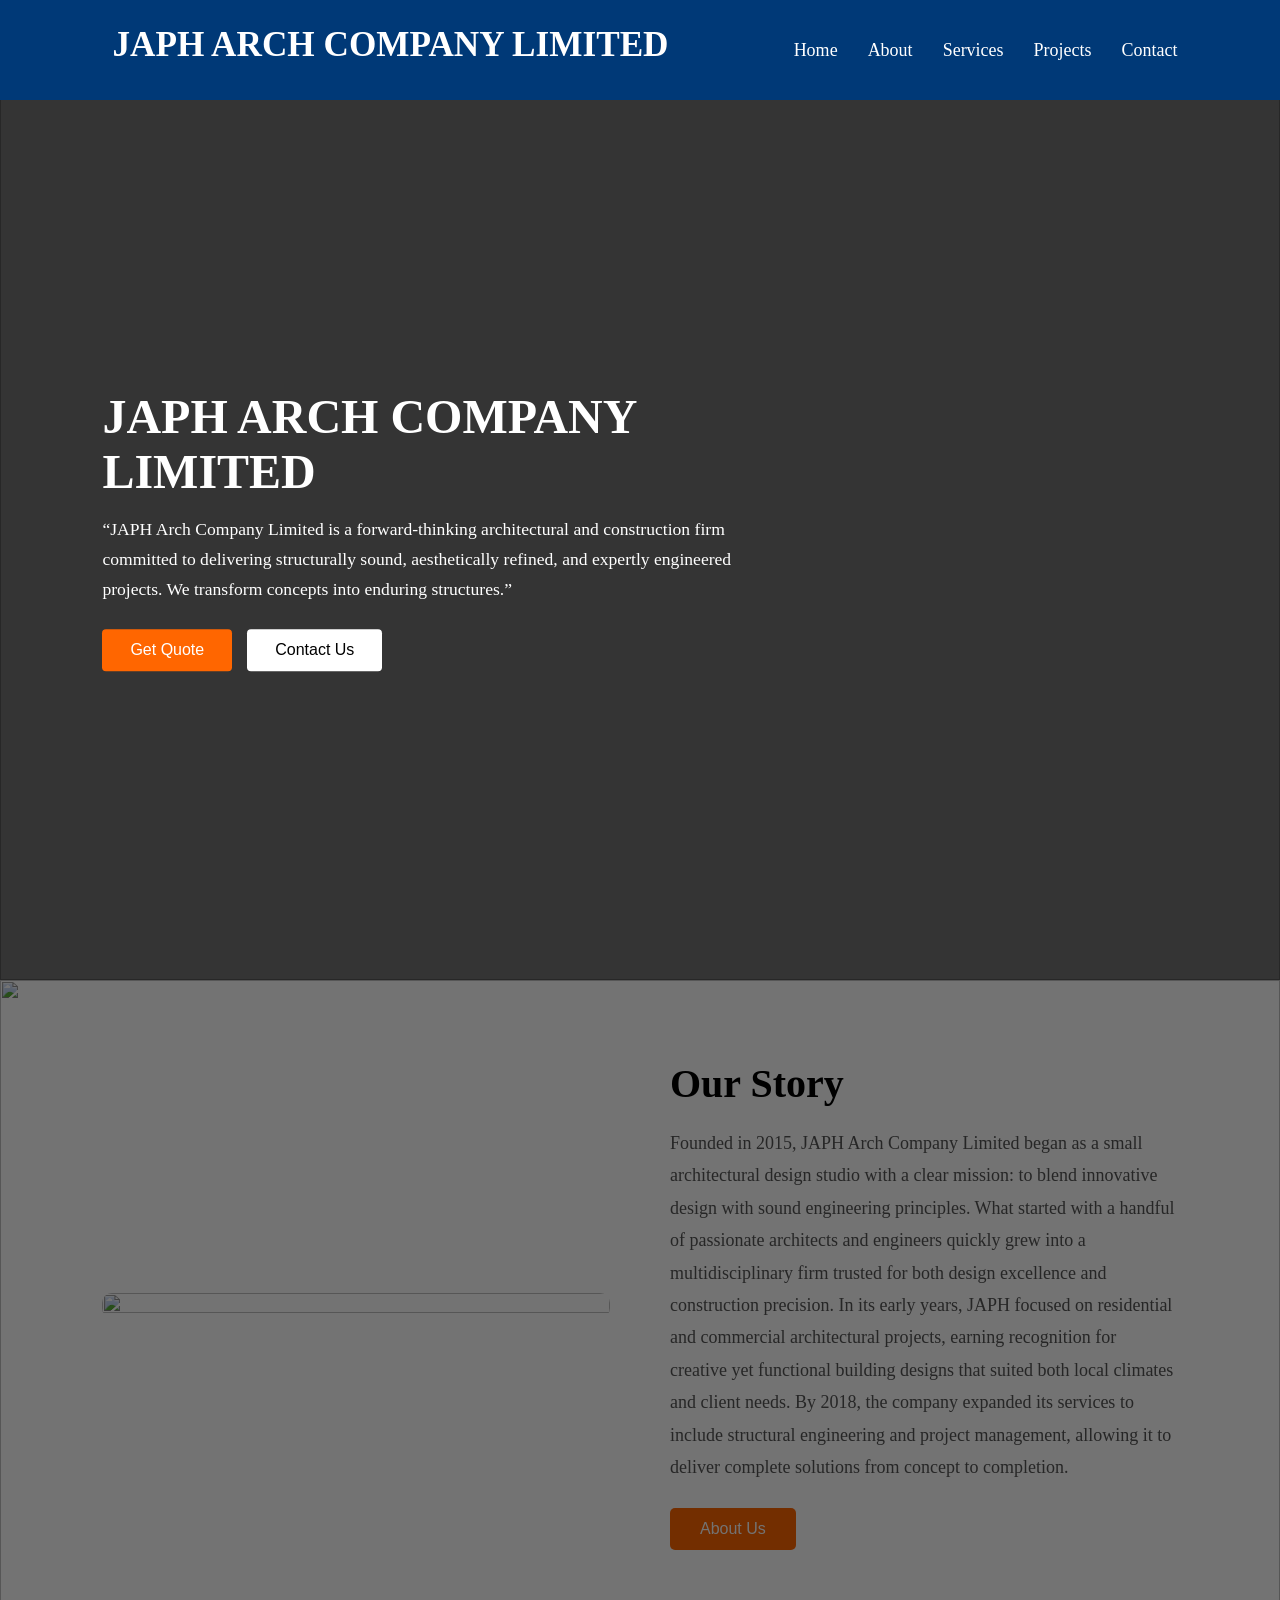
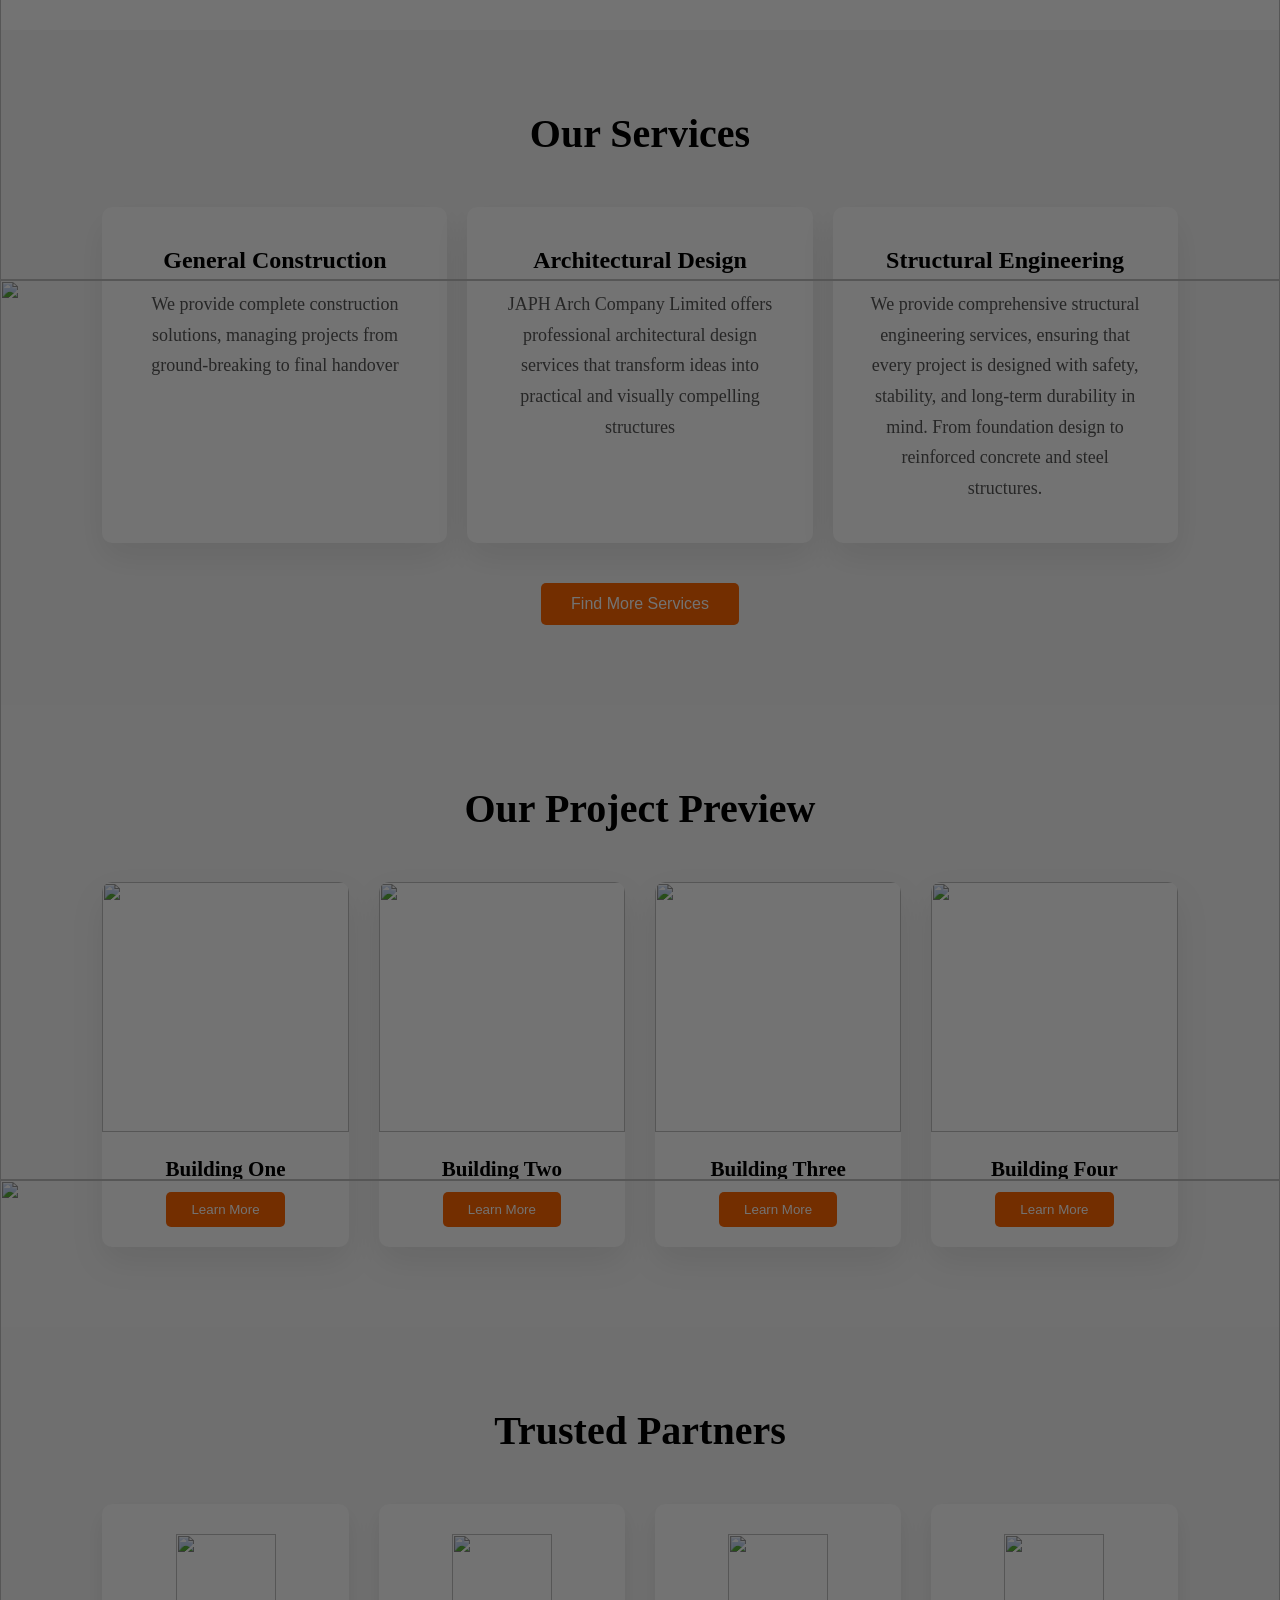
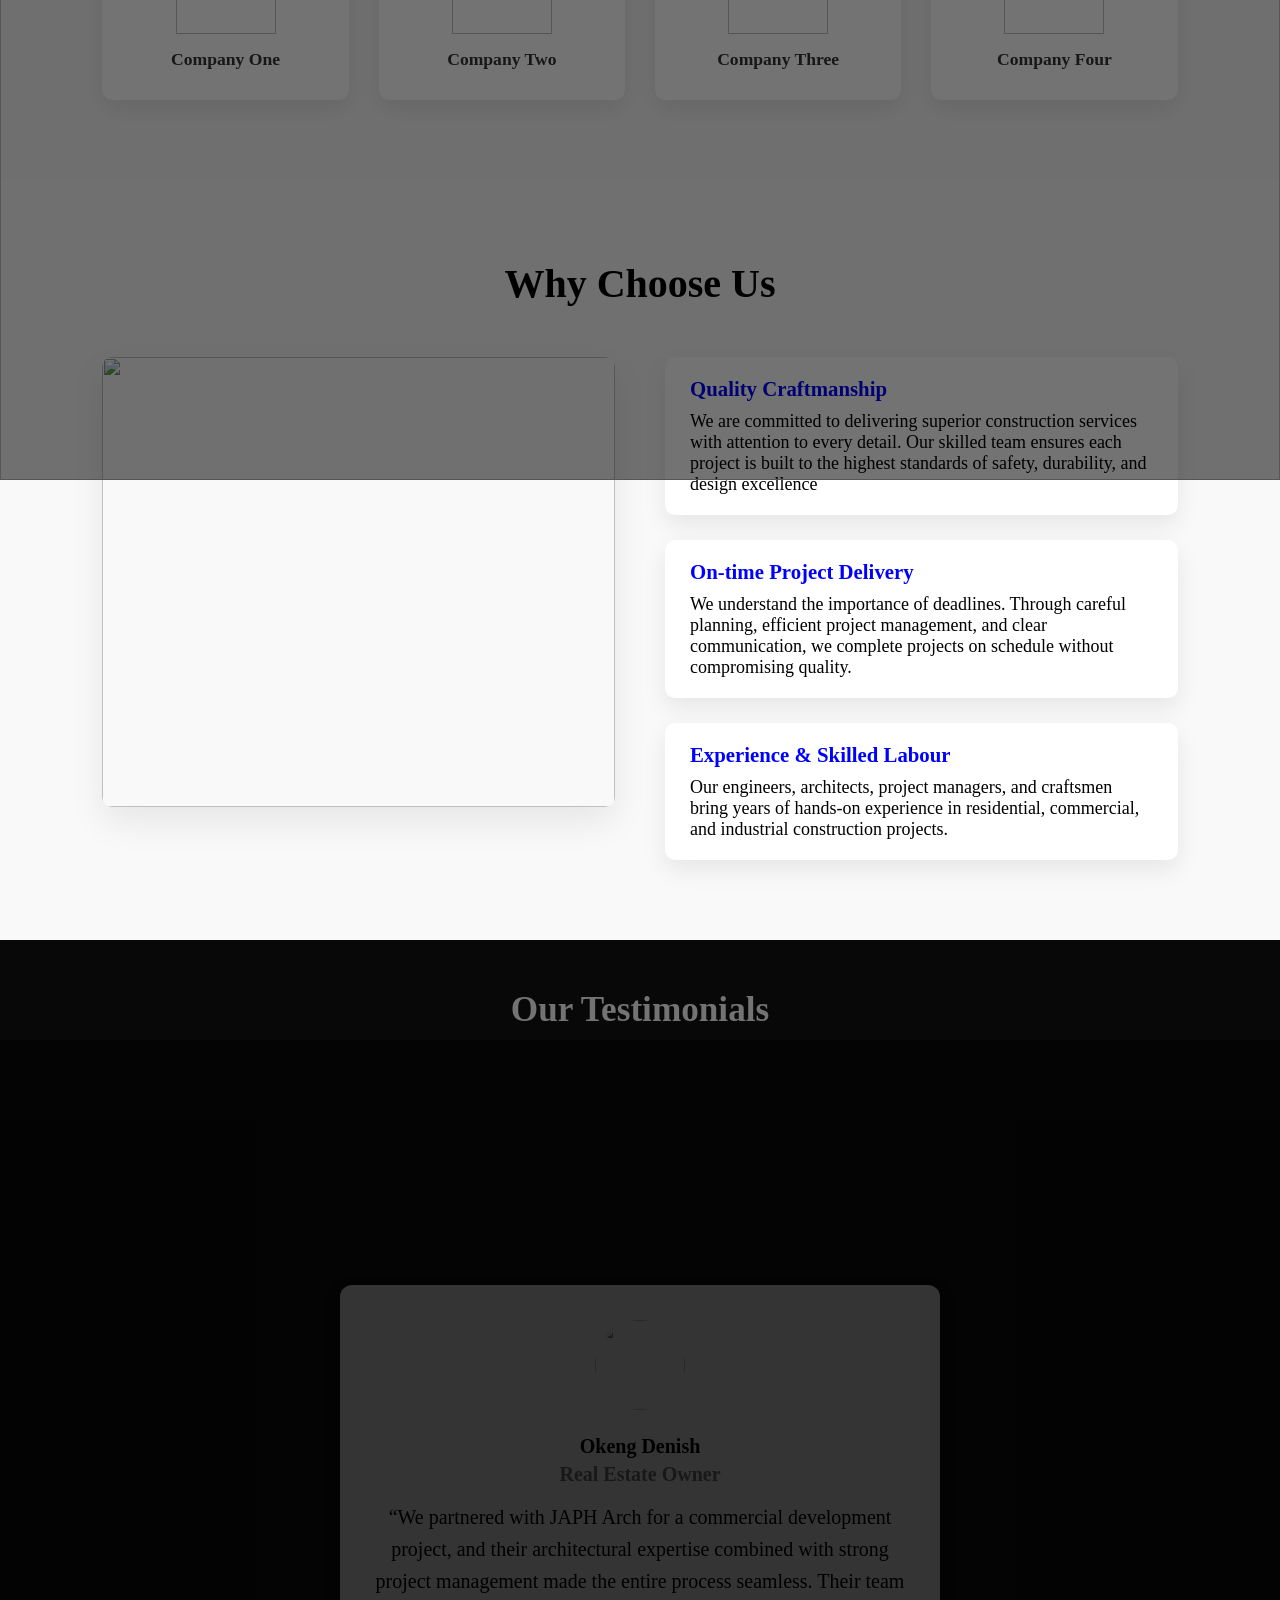
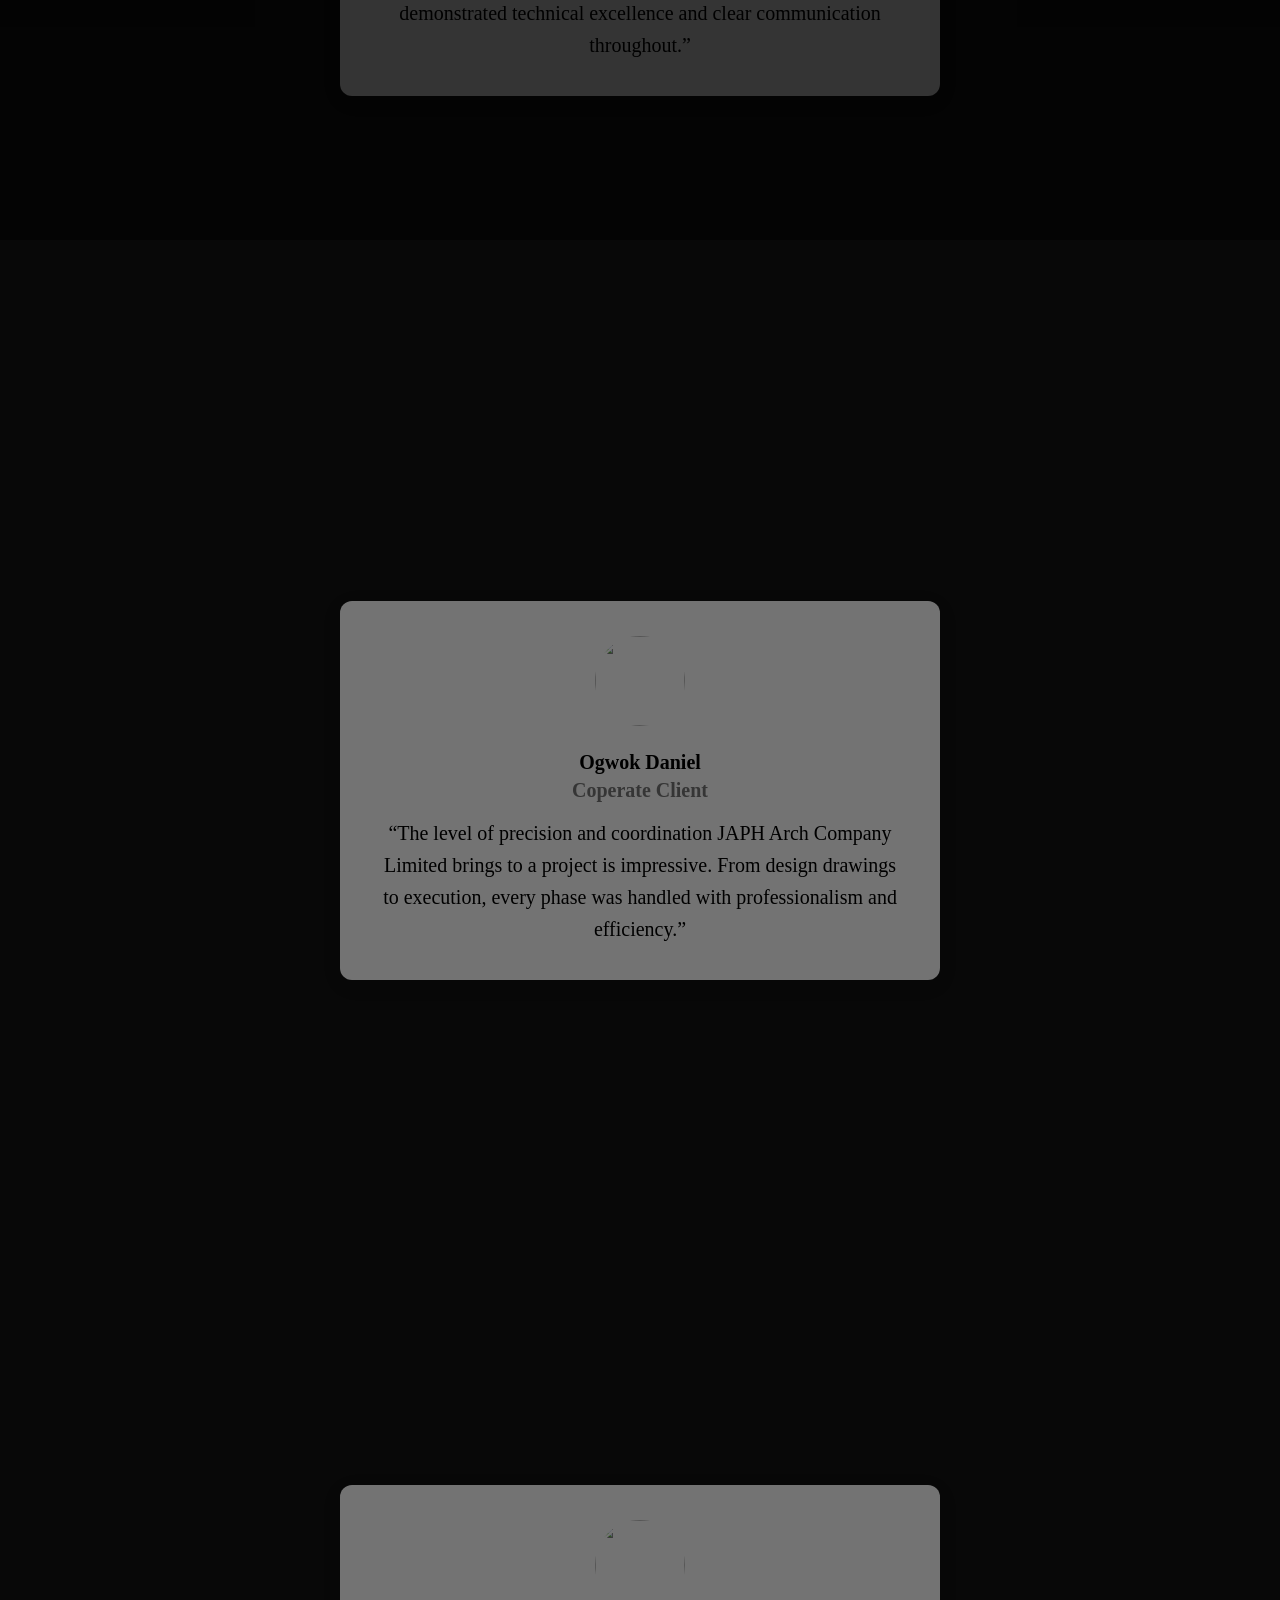
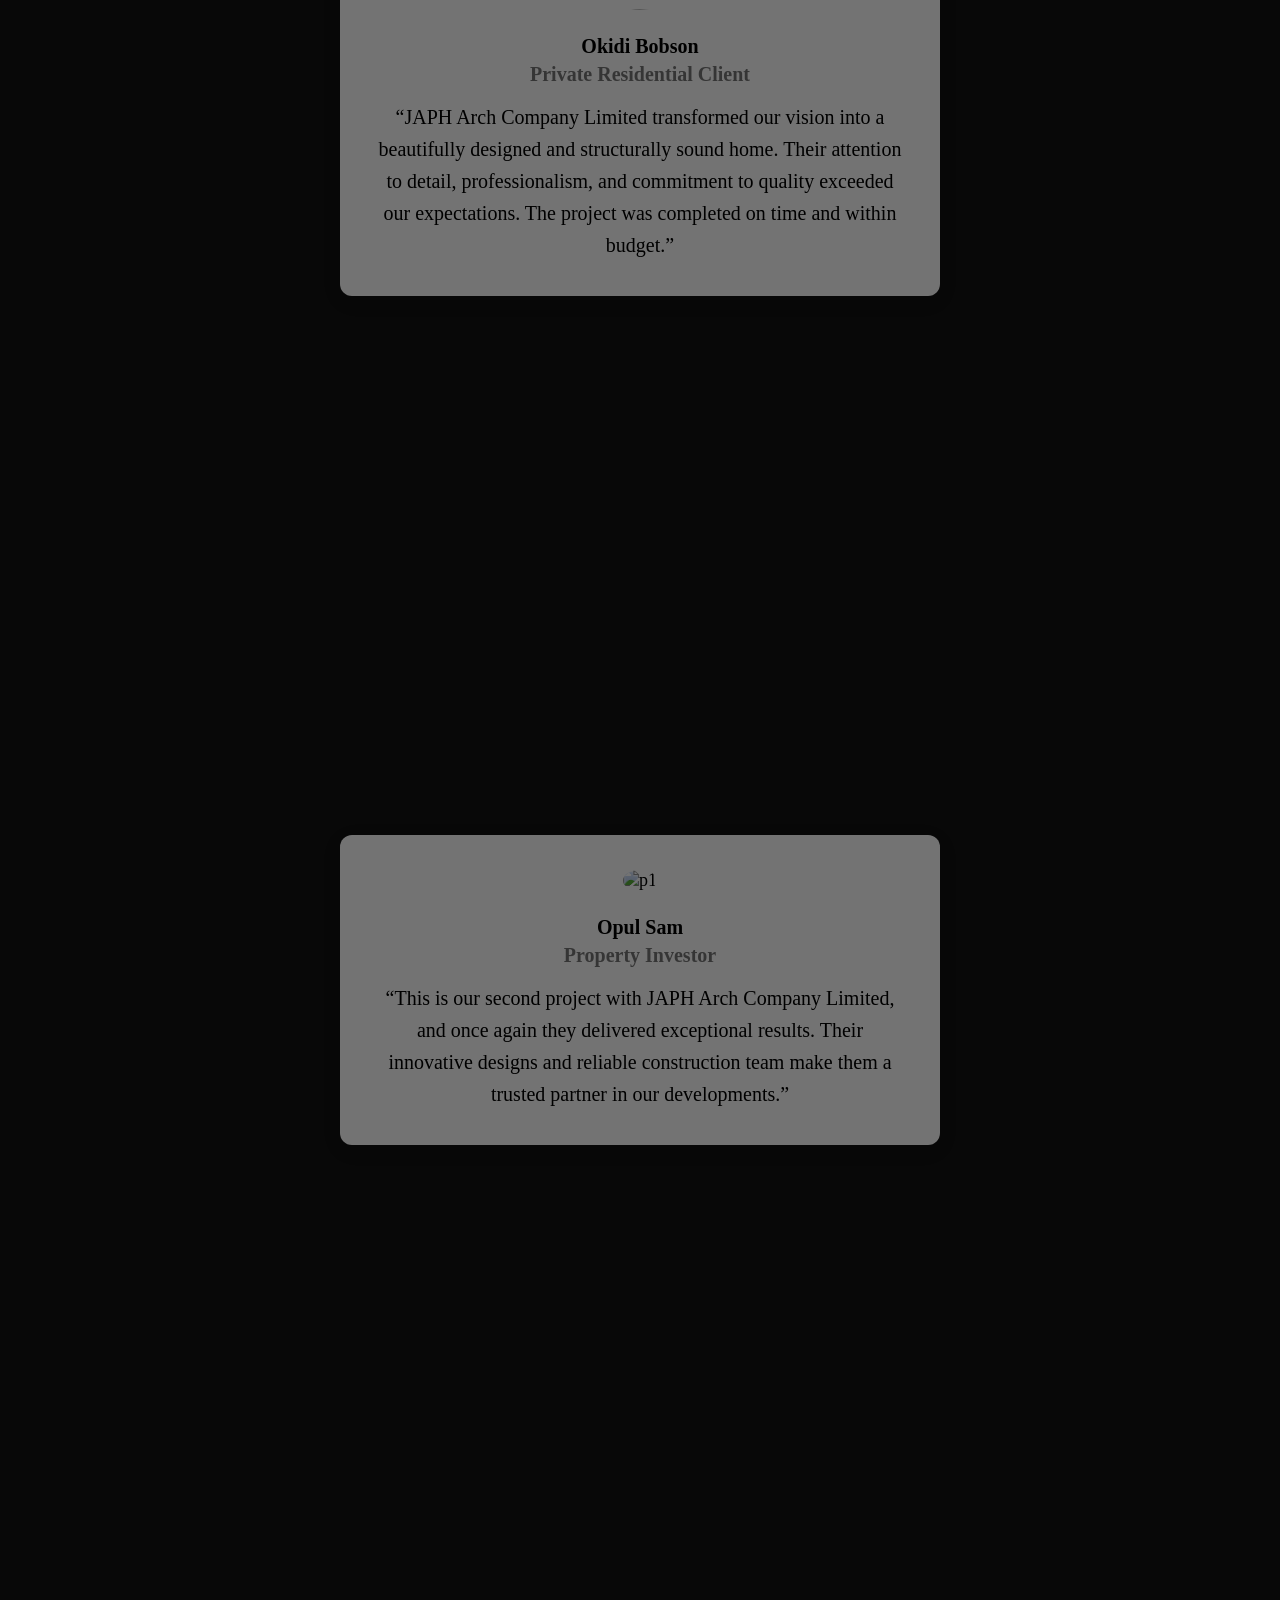
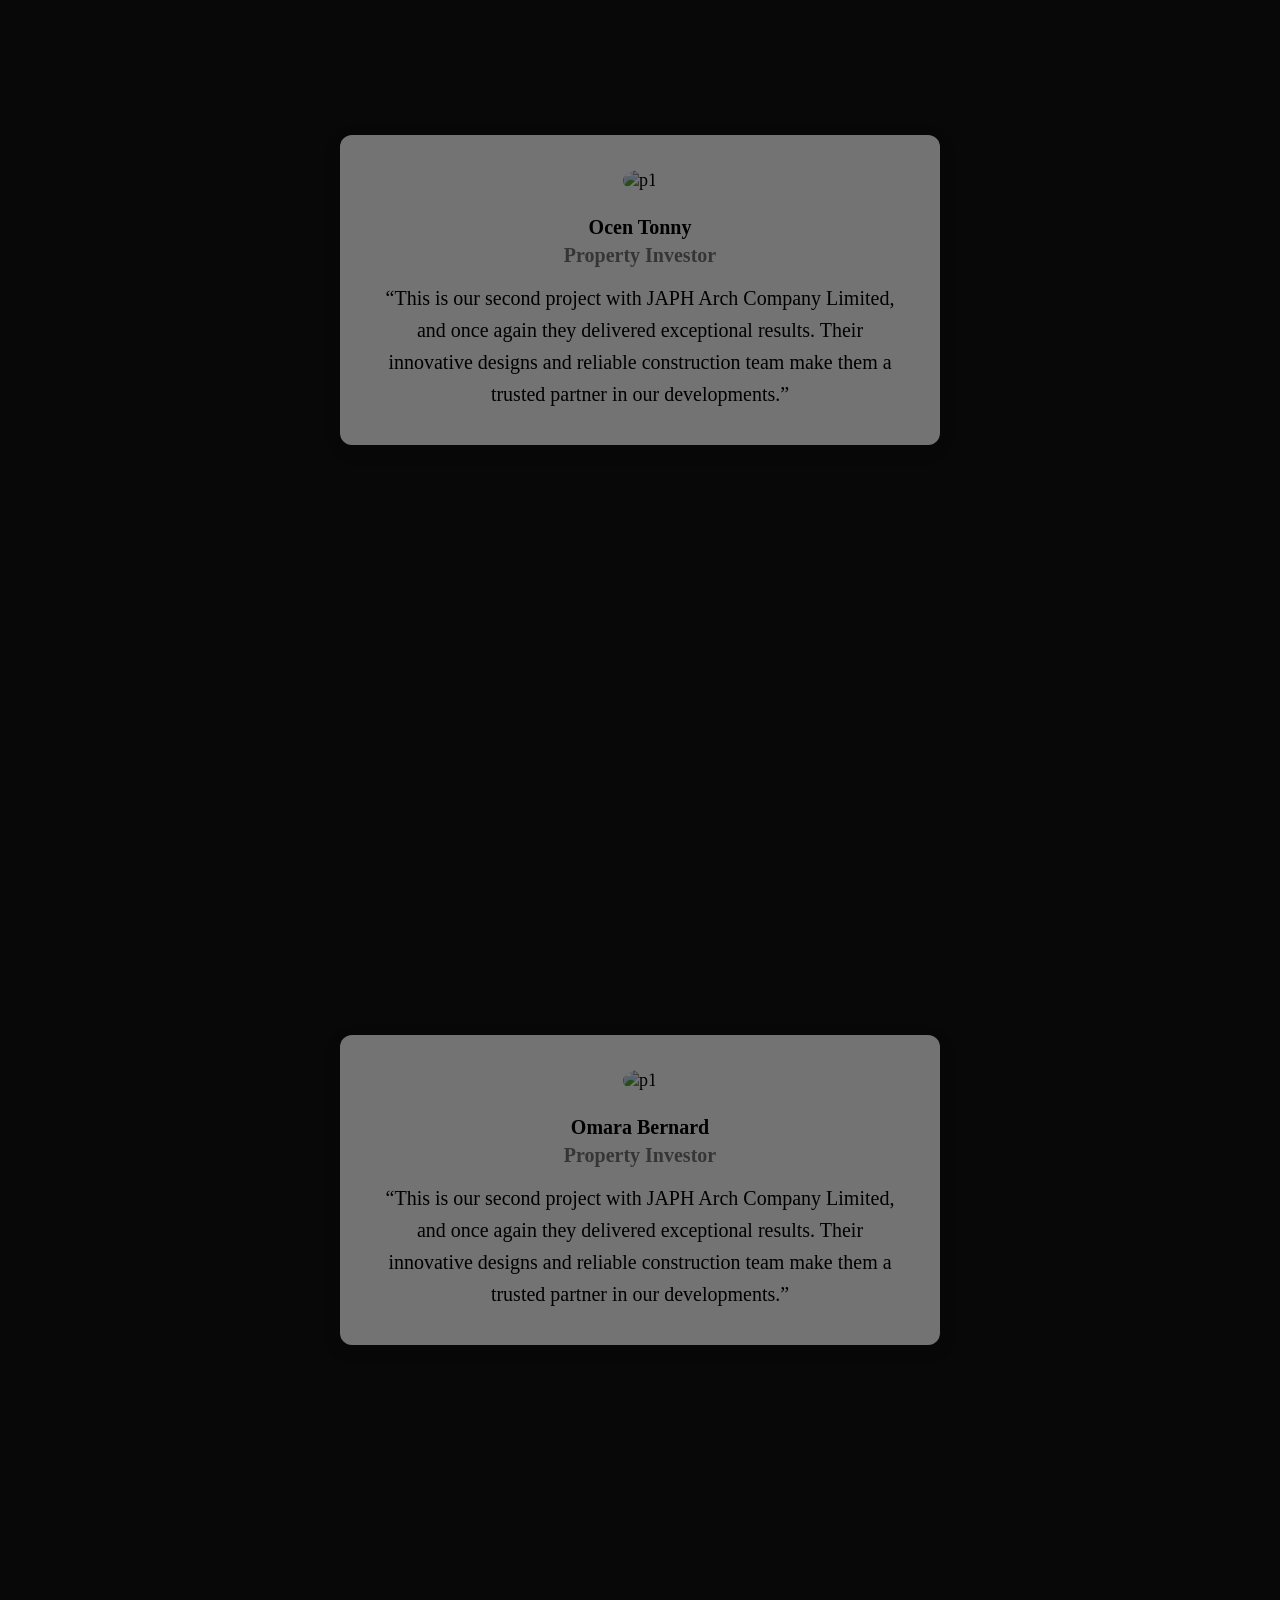
==== index.html @ 0da0dfab "Migrate home.html content to index.html" ====
<!DOCTYPE html>
<html lang="en">

<head>
    <meta charset="UTF-8">
    <meta name="viewport" content="width=device-width, initial-scale=1.0">
    <title>Japh Arch Company Limited| Architectural & Construction Services in Lira, Uganda</title>
    <meta name="description" content="Japh Arch Company Limited provides architectural design, structural engineering, 
    and construction services in Lira, Uganda. We deliver innovative and durable building solutions.">
    <link rel="stylesheet" href="path/to/font-awesome/css/font-awesome.min.css">
    <link rel="icon" type="image/png" href="IMAGE/favicon.png">
    <link rel="stylesheet" href="https://cdn.jsdelivr.net/npm/swiper@12/swiper-bundle.min.css"/>

     <script src="https://cdn.jsdelivr.net/npm/swiper@12/swiper-bundle.min.js"></script>
    <link rel="stylesheet" href="styles.css">
</head>

<body>
    <header>
        <div class="logo">
            <img src="" alt="">
            <h2>JAPH ARCH COMPANY LIMITED</h2>
        </div>
            <nav>
                <div class="icons8-menu"></div>
    <div class="menu-toggle">
       
        <img src="https://img.icons8.com/ios/50/menu--v7.png" alt="Open Menu" class="menu-icon"> 
       <img src="https://img.icons8.com/ios/50/multiply.png" alt="Close Menu" class="close-icon">
    </div>

    <ul class="nav-links">
        <li><a href="index.html">Home</a></li>
        <li><a href="about.html">About</a></li>
        <li><a href="services.html">Services</a></li>
        <li><a href="project.html">Projects</a></li>
        <li><a href="contact.html">Contact</a></li>
    </ul>
</nav>
     
    </header>
    <!-- hero section -->

    <div class="swiper">
  
  <div class="swiper-wrapper">
    
    <div class="swiper-slide">
        <img src="IMAGE/project1-front.jpg" alt="">
         
    </div>
    <div class="swiper-slide">
        <img src="IMAGE/project-1-sideway.jpg" alt="" srcset="">
    </div>
    <div class="swiper-slide">
        <img src="IMAGE/project-2-gate.jpg" alt="" srcset="">
    </div>
   <div class="swiper-slide">
        <img src="IMAGE/design-1.jpg" alt="" srcset="">
    </div>
  </div>
  
  <div class="swiper-pagination"></div>

  
  <!-- <div class="swiper-button-prev"></div>
  <div class="swiper-button-next"></div> -->

  <div class="swiper-scrollbar"></div>

  <div class="hero">
            <h2>JAPH ARCH COMPANY LIMITED</h2>
            <p>“JAPH Arch Company Limited is a forward-thinking architectural and
                construction firm committed to delivering structurally sound, aesthetically refined,
                and expertly engineered projects. We transform concepts into enduring structures.”</p>

                <div class="button">
            <button onclick="location.href='services.html'">Get Quote</button>
            <button onclick="location.href='Contact.html'">Contact Us</button>
        </div>
        </div>
</div>
   
    <!-- about us preview -->
    <div class="about-preview">
        <div class="prev-img">
            <img src="IMAGE/project1-front.jpg" alt="">
        </div>
        <div class="our-story">
            <h2>Our Story</h2>
            <p>Founded in 2015, JAPH Arch Company Limited began as a small architectural design studio
                with a clear mission: to blend innovative design with
                sound engineering principles. What started with a handful of passionate architects and
                engineers quickly grew into a multidisciplinary firm trusted for both design excellence
                and construction precision.

                In its early years, JAPH focused on residential and commercial architectural projects,
                earning
                recognition for creative yet functional building designs that suited both local climates
                and client needs. By 2018, the company expanded its services to include structural engineering
                and project management, allowing it to deliver complete solutions from concept to completion.</p>
            <button onclick="location.href='about.html'">About Us</button>
        </div>
    </div>
    <!-- our services preview -->
    <section id="service-preview">
        <h2>Our Services</h2>
        <div class="services-preview">
            <div class="construction">
                <h3>General Construction</h3>
                <p>We provide complete construction solutions, managing projects from ground-breaking
                    to final handover</p>
            </div>
            <div class="arch">
                <h3>Architectural Design</h3>
                <p>JAPH Arch Company Limited offers professional architectural design services
                    that transform ideas into practical and visually compelling structures</p>
            </div>
            <div class="structure">
                <h3>Structural Engineering</h3>
                <p>We provide comprehensive structural engineering services, ensuring that every project is
                    designed with safety, stability, and long-term durability in mind. From foundation design to 
                    reinforced concrete and steel structures.</p>
            </div>
        </div>
        <button onclick="location.href='services.html'">Find More Services</button>
    </section>

    <!-- featured projects -->
    <section id="featured-project">
        <h2>Our Project Preview</h2>
        <div class="projects-overview">
            <div class="project1">
                <img src="IMAGE/design-1.jpg" alt="">
                <h3>Building One</h3>
                <button onclick="location.href='project.html#residential'">Learn More</button>
            </div>

            <div class="project2">
                <img src="IMAGE/project-1-sideway.jpg" alt="">
                <h3>Building Two</h3>
                <button onclick="location.href='project.html#residential'">Learn More</button>
            </div>
            <div class="project3">
                <img src="IMAGE/project-2-gate.jpg" alt="">
                <h3>Building Three</h3>
                <button onclick="location.href='project.html#commercial'">Learn More</button>
            </div>
            <div class="project4">
                <img src="IMAGE/project1-front.jpg" alt="">
                <h3>Building Four</h3>
                <button onclick="location.href='project.html#commercial'">Learn More</button>
            </div>
        </div>
    </section>
    <!-- trusted partners -->
    <section id="trusted-partners">
        <h2>Trusted Partners</h2>
        <div class="trusted-partners">
            <div class="partner1">
                <img src="IMAGE/L1-removebg-preview.png" alt="">
                <h3>Company One</h3>
            </div>
            <div class="partner2">
                <img src="IMAGE/L2-removebg-preview.png" alt="">
                <h3>Company Two</h3>
            </div>

            <div class="partner3">
                <img src="IMAGE/l5-removebg-preview.png" alt="">
                <h3>Company Three</h3>
            </div>
            <div class="partner4">
                <img src="IMAGE/L4-removebg-preview.png" alt="">
                <h3>Company Four</h3>
            </div>
        </div>
    </section>
    <!-- why choose us -->
    <section id="why-choose-us">
        <h2>Why Choose Us</h2>
        <div class="why">
            <div class="pic">
                <img src="IMAGE/design-1.jpg" alt="">
            </div>

            <div class="txt">
                <div class="r1">
                    <h4>Quality Craftmanship</h4>
                    <p>We are committed to delivering superior construction services with attention to every
                        detail. Our skilled team ensures each project is built to the highest standards of safety,
                        durability, and design excellence</p>
                </div>

                <div class="r2">
                    <h4>On-time Project Delivery</h4>
                    <p>We understand the importance of deadlines. Through careful planning,
                        efficient project management, and clear communication, we complete projects
                        on schedule without compromising quality.</p>
                </div>

                <div class="r3">
                    <h4>Experience & Skilled Labour</h4>
                    <p>Our engineers, architects, project managers, and craftsmen bring years
                        of hands-on experience in residential, commercial, and industrial
                        construction projects.</p>
                </div>
            </div>
        </div>
    </section>


    <!-- testimonial card-slider-->

    <div class="swiper swipers">
        <h2>Our Testimonials</h2>
    <div class="swiper-wrapper">
   <div class="swiper-slide slider">
      <div class="person1">
        <img src="IMAGE/ceo2.jpg" alt="">
            <h3>Okeng Denish</h3>
            <h4>Real Estate Owner</h4>
            <p>“We partnered with JAPH Arch for a commercial development project, and their
                architectural expertise combined with strong project management made the entire
                process seamless. Their team demonstrated technical excellence and clear
                communication throughout.”</p>
        </div>
   </div>
     <div class="swiper-slide slider">
     <div class="person2">
        <img src="IMAGE/ceo1.jpg" alt="">
            <h3>Ogwok Daniel</h3>
            <h4>Coperate Client</h4>
            <p>“The level of precision and coordination JAPH Arch Company Limited brings
                to a project is impressive. From design drawings to execution, every phase was handled with
                professionalism and efficiency.”</p>
        </div>
     </div>
     <div class="swiper-slide slider">
      <div class="person3">
            <img src="IMAGE/ceo2.jpg" alt="">
            <h3>Okidi Bobson</h3>
            <h4>Private Residential Client</h4>
            <p>“JAPH Arch Company Limited transformed our vision into a beautifully designed
                and structurally sound home. Their attention to detail, professionalism, and
                commitment to quality exceeded our expectations. The project was completed on
                time and within budget.”</p>
        </div>
     </div>

     <div class="swiper-slide slider">
          <div class="person4">
             <img src="IMAGE/ceo1.jpg" alt="p1" srcset="">
            <h3>Opul Sam</h3>
            <h4>Property Investor</h4>
            <p>“This is our second project with JAPH Arch Company Limited, and once again they
                delivered exceptional results. Their innovative designs and reliable construction
                team make them a trusted partner in our developments.”</p>
          </div>
        </div>
        
     <div class="swiper-slide slider">
           <div class="person5">
            <img src="IMAGE/ceo1.jpg" alt="p1" srcset="">
            <h3>Ocen Tonny</h3>
            <h4>Property Investor</h4>
            <p>“This is our second project with JAPH Arch Company Limited, and once again they
                delivered exceptional results. Their innovative designs and reliable construction
                team make them a trusted partner in our developments.”</p>
           </div>
        </div>
        
     <div class="swiper-slide slider">
           <div class="person6">
            <img src="IMAGE/ceo2.jpg" alt="p1" srcset="">
            <h3>Omara Bernard</h3>
            <h4>Property Investor</h4>
            <p>“This is our second project with JAPH Arch Company Limited, and once again they
                delivered exceptional results. Their innovative designs and reliable construction
                team make them a trusted partner in our developments.”</p>
           </div>
        </div>
 
    
   </div>
    <div class="swiper-pagination"></div>
    </div>
     

    

    <!-- Get in touch -->
      <section id="get-Intouch">
        <h2>Get In Touch</h2>
        <h3>Ready To Start Your Project</h3>

        <div class="touch">
            <div class="comm">
                 <img width="50" height="50" src="https://img.icons8.com/ios/50/phone-disconnected.png"
                 alt="phone-disconnected"/>
                <!-- <i class="fa fa-phone" aria-hidden="true"></i> -->
                <h4>Call</h4>
                  <h5><a href="">0772163228</a></h5>
                <p>Available Monday-Friday</p>
            </div>
            <div class="comm">
                <img width="94" height="94" src="https://img.icons8.com/3d-fluency/94/whatsapp-logo.png" 
                alt="whatsapp-logo"/>
                <!-- <i class="fa fa-whatsapp" aria-hidden="true"></i> -->
                <h4>Whatsaap</h4>
                <h5><a href="">0772163228</a></h5>
                <p>Fast responses for project inquiries</p>
            </div>
            <div class="comm">
               <img width="50" height="50" src="https://img.icons8.com/ios-filled/50/new-post.png" 
               alt="new-post"/>
                <!-- <i class="fa fa-envelope" aria-hidden="true"></i> -->
                <h4>Email</h4>
                <h5><a href="">japharchcompany@gmail.com</a></h5>
                <p>We will respond within 24 hours</p>
            </div>
        </div>
    <button class="contact-btn" onclick="location.href='contact.html'">Contact now</button>
    </section>
    <!-- footer -->
   
    <footer>


  <div class="all-links">

        <div class="about-com">
            <img src="" alt="logo">
            <h2>JAPH ARCH COMPANY LIMITED</h2>
            <p>APH Arch Company Limited provides expert architectural design, structural
                engineering, and construction services, delivering innovative and durable building
                solutions from concept to completion.</p>
        </div>
        <div class="useful-links">
            <a href="index.html">Home</a>
            <a href="about.html">About</a>
            <a href="services.html">Services</a>
            <a href="project.html">Projects</a>
            <a href="contact.html">Contact</a>
        </div>

        <div class="contacts">
            <p>0772163228 (office)</p>
            <p>For Technical inquiries</p>
            <p>0772163228 Mobile/WhatsApp</p>
            <p><i class="fa fa-envelope" aria-hidden="true"></i> japharchcompany@gmail.com</p>
            <p>Location: Kichope, Odokomit, Ojwina,Lira, Uganda</p>

        </div>
        </div>
        <div class="right">
        <p>&copy;Copyright 2026 Japh Arch Company Limited
            All rights reserved.Managed by Daniels Technologies Company Limited</p>
            </div>
    </footer>

    <script src="javascript.js"></script>
    <script src="https://cdn.jsdelivr.net/npm/swiper@11/swiper-bundle.min.js"></script>
</body>


</html>
---- styles.css ----
*{
    padding: 0px;
    margin: 0px;
    text-decoration: none;
    list-style: none;
    box-sizing: border-box;
     

}
h2 {
    font-size: 2.2rem;
    margin-bottom: 10px;
    /* color: #111; */
}

h3 {
    margin-bottom: 10px;
}


html{
    scroll-behavior: smooth;
  
}
body{
 font-family: Roboto;
    margin: 0;
    padding-top: 80px;
    overflow-x: hidden;
    font-size: 18px;
     scroll-behavior: smooth;
}

/*  */
header{
    display: flex;
    justify-content: space-between;
    align-items: center;
    text-align: center;
     background-color: #003977;
    color: white;
    position: fixed;
    top: 0px;
    height: 80px;
    padding: 50px 8%;
    width: 100%;
    z-index: 1000;
}
header .logo{
    display: flex;
    align-items: center;
    gap: 10px;
}
header .logo h2{
    text-align: center;
}

/*  NAVIGATION STYLING */

nav {
    display: flex;
    justify-content: space-between;
    align-items: center;
}

/* Hide close icon initially */

.close-icon {
    display: none;
    cursor: pointer;
   fill: white;
}

.menu-icon {
    cursor: pointer;
  fill: white;
    display: none;
}

/* Navigation links */
.nav-links {
    list-style: none;
    display: flex;
    gap: 30px;
}

.nav-links li a {
    text-decoration: none;
    color: white;
    font-weight: 500;
}

/* MOBILE STYLES */

@media (max-width: 768px) {

    .nav-links {
        position: fixed;
        top: 0;
        right: -100%;
        height: 100vh;
        width: 250px;
        background: #111;
        flex-direction: column;
        padding-top: 80px;
        transition: 0.4s ease;
    }

    .nav-links li {
        margin: 20px 0;
        text-align: center;
    }

    .nav-links li a {
        color: white;
        font-size: 18px;
    }

    /* When active */
    .nav-active {
        right: 0;
    }

    .menu-toggle {
        z-index: 1001;
    }
    .menu-icon {
    cursor: pointer;
    color: white;
   display: block;
}
.close-icon{
    color: white;
}

}

@media(max-width:448){
  header.logo h2{
  font-size: 20px;
}
}


/* Swiper container */
.swiper {
  width: 100%;
  height: 100vh;
  position: relative;
  
}
.swiper::before {
  content: "";
  position: absolute;
  width: 100%;
  height: 100%;
  background: rgba(0,0,0,0.55);
  top: 0;
  left: 0;
  z-index: 1;
}
/* Slide setup */
.swiper-slide {
  position: relative;
  display: flex;
  align-items: center;
}

.swiper-slide img {
  width: 100%;
  height: 100vh;
  object-fit: cover;
}

/* Dark overlay for readability */
.swiper-slide::before {
  content: "";
  position: absolute;
  width: 100%;
  height: 100%;
  background: rgba(0, 0, 0, 0.55);
  top: 0;
  left: 0;
  z-index: 1;
}

/* Hero content */
.hero {
  position: absolute;
  top: 50%;
  left: 8%;
  transform: translateY(-50%);
  color: white;
  max-width: 650px;
  z-index: 2;
}
/* Desktop */
.hero h2 {
  font-size: 3rem;
  margin-bottom: 1rem;
}

.hero p {
  font-size: 1.1rem;
  line-height: 1.7;
  margin-bottom: 1.5rem;
}

/* Buttons */
.button {
  display: flex;
  gap: 15px;
  flex-wrap: wrap;
}

.button button {
  padding: 12px 28px;
  border: none;
  cursor: pointer;
  font-size: 1rem;
  border-radius: 4px;
  transition: 0.3s ease;
}

.button button:first-child {
  background: #ff6600;
  color: white;
}

.button button:last-child {
  background: white;
  color: black;
}

.button button:hover {
  transform: translateY(-3px);
  opacity: 0.9;
}


/* 📱 Tablet Responsive */

@media (max-width: 992px) {
  .hero {
    left: 5%;
    max-width: 90%;
  }

  .hero h2 {
    font-size: 2.2rem;
  }

  .hero p {
    font-size: 1rem;
  }
}


/*  Mobile Responsive */

@media (max-width: 600px) {
  .swiper {
    height: 85vh;
  }

  .swiper-slide img {
    height: 85vh;
  }

  .hero {
    top: 50%;
    left: 50%;
    transform: translate(-50%, -50%);
    text-align: center;
    max-width: 95%;
  }

  .hero h2 {
    font-size: 1.6rem;
  }

  .hero p {
    font-size: 0.95rem;
  }

  .button {
    justify-content: center;
  }

  .button button {
    width: 100%;
    padding: 12px;
  }
}

/*  ABOUT PREVIEW SECTION */

.about-preview {
  display: flex;
  align-items: center;
  justify-content: center;
  gap: 60px;
  padding: 80px 8%;
  flex-wrap: wrap;
  

}

/* Image side */
.prev-img {
  flex: 1 1 500px;
}

.prev-img img {
  width: 100%;
  height: 100%;
  max-height: 500px;
  object-fit: cover;
  border-radius: 10px;
}

/* Text side */
.our-story {
  flex: 1 1 500px;
}

.our-story h2 {
  font-size: 2.5rem;
  margin-bottom: 20px;
}

.our-story p {
  line-height: 1.8;
  margin-bottom: 25px;
  color: #555;
}

/* Button */
.our-story button {
  padding: 12px 30px;
  border: none;
  background: #ff6600;
  color: white;
  font-size: 1rem;
  border-radius: 5px;
  cursor: pointer;
  transition: 0.3s ease;
}

.our-story button:hover {
  transform: translateY(-3px);
  opacity: 0.9;
}


/*  Tablet */

@media (max-width: 992px) {
  .about-preview {
    gap: 40px;
  }

  .our-story h2 {
    font-size: 2rem;
  }
}


/*  Mobile */

@media (max-width: 768px) {
  .about-preview {
    flex-direction: column;
    text-align: center;
    padding: 60px 5%;
  }

  .prev-img img {
    max-height: 350px;
  }

  .our-story h2 {
    font-size: 1.8rem;
  }
}

/* SERVICES SECTION  */

#service-preview {
  padding: 80px 8%;
  text-align: center;
  background: #f8f8f8;
}

#service-preview h2 {
  font-size: 2.5rem;
  margin-bottom: 50px;
}

/* Services container */
.services-preview {
  display: flex;
  justify-content: center;
  gap: 20px;
  flex-wrap: wrap;
  margin-bottom: 40px;
}

/* Individual cards */
.services-preview > div {
  background: white;
  padding: 40px 30px;
  flex: 1 1 300px;
  max-width: 400px;
  border-radius: 10px;
  box-shadow: 0 15px 35px rgba(0, 0, 0, 0.08);
  transition: 0.3s ease;
}

/* Hover effect */
.services-preview > div:hover {
  transform: translateY(-10px);
  box-shadow: 0 20px 45px rgba(0, 0, 0, 0.15);
}

.services-preview h3 {
  font-size: 1.5rem;
  margin-bottom: 15px;
}

.services-preview p {
  line-height: 1.7;
  color: #555;
}

/* Button */
#service-preview button {
  padding: 12px 30px;
  border: none;
  background: #ff6600;
  color: white;
  font-size: 1rem;
  border-radius: 5px;
  cursor: pointer;
  transition: 0.3s ease;
}

#service-preview button:hover {
  transform: translateY(-3px);
  opacity: 0.9;
}


/*📱 Tablet */

@media (max-width: 992px) {
  #service-preview h2 {
    font-size: 2rem;
  }
}


/* Mobile */

@media (max-width: 768px) {
  #service-preview {
    padding: 60px 5%;
  }

  #service-preview h2 {
    font-size: 1.8rem;
  }

  .services-preview {
    gap: 25px;
  }
}

/* FEATURED PROJECTS */

#featured-project {
  padding: 80px 8%;
  text-align: center;
  background: #f9f9f9;
}

#featured-project h2 {
  font-size: 2.5rem;
  margin-bottom: 50px;
}

/* Grid Layout */
.projects-overview {
  display: grid;
  grid-template-columns: repeat(4, 1fr);
  gap: 30px;
}

/* Project Card */
.projects-overview > div {
  background: white;
  border-radius: 10px;
  overflow: hidden;
  box-shadow: 0 15px 35px rgba(0, 0, 0, 0.08);
  transition: 0.3s ease;
}

/* Image */
.projects-overview img {
  width: 100%;
  height: 250px;
  object-fit: cover;
  transition: 0.4s ease;
}

/* Hover Effects */
.projects-overview > div:hover {
  transform: translateY(-10px);
  box-shadow: 0 20px 45px rgba(0, 0, 0, 0.15);
}

.projects-overview > div:hover img {
  transform: scale(1.08);
}

/* Text */
.projects-overview h3 {
  margin: 20px 0 10px;
}

/* Button */
.projects-overview button {
  margin-bottom: 20px;
  padding: 10px 25px;
  border: none;
  background: #ff6600;
  color: white;
  border-radius: 5px;
  cursor: pointer;
  transition: 0.3s ease;
}

.projects-overview button:hover {
  opacity: 0.9;
}


/* Tablet (2 columns) */

@media (max-width: 992px) {
  .projects-overview {
    grid-template-columns: repeat(2, 1fr);
  }
}

/*  (1 column) */

@media (max-width: 600px) {
  .projects-overview {
    grid-template-columns: 1fr;
  }

  #featured-project h2 {
    font-size: 1.8rem;
  }
}


/*  TRUSTED PARTNERS SECTION  */

#trusted-partners {
  padding: 80px 8%;
  text-align: center;
  background: #f8f8f8;
}

#trusted-partners h2 {
  font-size: 2.5rem;
  margin-bottom: 50px;
}

/* Partners Grid */
.trusted-partners {
  display: grid;
  grid-template-columns: repeat(4, 1fr);
  gap: 30px;
  align-items: center;
}

/* Partner Card */
.trusted-partners > div {
  background: white;
  padding: 30px 20px;
  border-radius: 10px;
  box-shadow: 0 10px 25px rgba(0,0,0,0.08);
  transition: 0.3s ease;
}

/* Hover effect */
.trusted-partners > div:hover {
  transform: translateY(-8px);
  box-shadow: 0 20px 35px rgba(0,0,0,0.15);
}

/* Logo image */
.trusted-partners img {
  width: 100px;
  height: 100px;
  margin-bottom: 15px;
  transition: transform 0.3s ease;
}

.trusted-partners > div:hover img {
  transform: scale(1.1);
}

/* Company name */
.trusted-partners h3 {
  font-size: 1.1rem;
  margin: 0;
  color: #333;
}


/*  Tablet (2 columns) */

@media (max-width: 992px) {
  .trusted-partners {
    grid-template-columns: repeat(2, 1fr);
  }
}


/*  Mobile (1 column) */

@media (max-width: 600px) {
  .trusted-partners {
    grid-template-columns: 1fr;
    gap: 20px;
  }

  #trusted-partners h2 {
    font-size: 1.8rem;
  }
}

/* WHY CHOOSE US  */

#why-choose-us {
  padding: 80px 8%;
  background: #f9f9f9;
}

#why-choose-us h2 {
  text-align: center;
  font-size: 2.5rem;
  margin-bottom: 50px;
}

/* Container for image + text */
.why {
  display: flex;
  align-items: flex-start;
  gap: 50px;
  flex-wrap: wrap;
}

/* Image section */
.pic {
  flex: 1 1 400px;
}

.pic img {
  width: 100%;
  height: 450px;
  border-radius: 10px;
  object-fit: cover;
  box-shadow: 0 15px 35px rgba(0,0,0,0.08);
}

/* Text section */
.txt {
  flex: 1 1 400px;
  display: flex;
  flex-direction: column;
  gap: 25px;
}

.txt .r1, .txt .r2, .txt .r3 {
  background: white;
  padding: 20px 25px;
  border-radius: 10px;
  box-shadow: 0 10px 25px rgba(0,0,0,0.08);
  transition: 0.3s ease;
}

.txt .r1:hover, .txt .r2:hover, .txt .r3:hover {
  transform: translateY(-5px);
  box-shadow: 0 18px 35px rgba(0,0,0,0.15);
}

.txt h4 {
  margin-bottom: 10px;
  color: blue;
  font-size: 1.3rem;
  cursor: pointer;
}

.txt p {
  /* Hide paragraphs initially */
.txt p {
  display: none;
  line-height: 1.7;
  color: #555;
  font-size: 1rem;
  margin-top: 10px;
  transition: max-height 0.3s ease;
  overflow: hidden;
  max-height: 0;
  cursor: pointer;
}

/* Optional: cursor pointer for clickable h4 */
.txt h4 {
  cursor: pointer;
  user-select: none;
}
}

/* Tablet  */

@media (max-width: 992px) {
  .why {
    flex-direction: column;
    align-items: center;
    gap: 40px;
  }

  .pic, .txt {
    flex: 1 1 100%;
  }
}


/* Mobile */

@media (max-width: 600px) {
  #why-choose-us h2 {
    font-size: 2rem;
  }

  .txt h4 {
    font-size: 1.1rem;
  }

  .txt p {
    font-size: 0.95rem;
  }

  .why {
    gap: 30px;
  }
}


/* testimonial section */
.swipers {
  width: 100%;
  height: 100vh;
  padding: 50px 0;
  background-color: #111;
  
}
.swipers{
  text-align: center;
 
}
.swipers h2{
color: white;
}
.swiper-wrapper{
  width: 100%;
}
.slider {
  width: 100%;
  height: 100vh;
  display: flex;
  justify-content: center;
  align-items: center;
  background-color:#111;
}

.slider div {
  background: white;
  padding: 35px;
  border-radius: 12px;
  text-align: center;
  box-shadow: 0 5px 20px rgba(0,0,0,0.08);
  max-width: 600px;
}

.slider img {
  width: 90px;
  height: 90px;
  border-radius: 50%;
  object-fit: cover;
  margin-bottom: 15px;
}

.slider h3 {
  margin: 10px 0 5px;
  font-size: 20px;
  text-align: center;
}

.slider h4 {
  color: #777;
  font-size: 20px;
  margin-bottom: 15px;
  text-align: center;
}

.slider p {
  font-size: 20px;
  line-height: 1.6;
  text-align: center;
}
@media(max-width:768){
.slider{
  display: block;
}

}
/* get in touch */
/* #get-Intouch{
  width: 100%;
  height: 400px;
  padding: 50px 0px;
}
#get-Intouch h2,h3{
  text-align: center;
}
#get-Intouch h3{
  margin-top: 30px;
}
.touch{
 display: grid;
  grid-template-columns: repeat(3, 1fr);
  gap: 30px;
  align-items: center;
}
.touch .comm{
  margin-top: 30px;
  background: white;
  padding: 40px 30px;
  flex: 1 1 300px;
  max-width: 400px;
  border-radius: 10px;
  box-shadow: 0 15px 35px rgba(0, 0, 0, 0.08);
  transition: 0.3s ease; 
}

.touch .comm:hover{
transform: translateY(-10px);
  box-shadow: 0 20px 45px rgba(0, 0, 0, 0.15);
} */

/* Get intouch */


#get-Intouch{
  padding-top: 40px;
}
#get-Intouch h2,h3{
  text-align: center;
}
#get-Intouch h3{
  margin-top: 30px;
}
#get-intouch {
  padding: 50px 20px;
  text-align: center;
  background-color: #f9f9f9;
  margin-top: 40px;
}

#get-intouch h2 {
  font-size: 2em;
  margin-bottom: 10px;
  margin-top: 40px;

}

#get-intouch h3 {
  font-size: 1.2em;
  margin-bottom: 30px;
  color: #555;
}

/* Touch container */
.touch {
  display: flex;
  justify-content: center;
  gap: 50px;
  flex-wrap: wrap; /* important for responsiveness */
  margin-top: 30px;
  
}

.comm {
  background: #fff;
  padding: 20px;
  border-radius: 10px;
  flex: 1 1 200px; /* flexible width */
  max-width: 250px;
  box-shadow: 0 4px 10px rgba(0,0,0,0.1);
  transition: transform 0.3s;
}

.comm:hover {
  transform: translateY(-5px);
}

.comm img {
  margin-bottom: 15px;
}

.comm h4 {
  margin: 10px 0 5px 0;
  font-size: 1.1em;
}

.comm h5 {
  margin: 0 0 10px 0;
  color: #007bff;
}

.comm p {
  font-size: 0.9em;
  color: #555;
}

/* Contact button */
section .contact-btn {
  display: block;
  margin-top: 25px;
  padding: 12px 25px;
  background: orange;
  color: #fff;
  text-decoration: none;
  border-radius: 5px;
  transition: background 0.3s;
  align-items: center;
  margin: 0 auto;
  margin-top: 30px;
  margin-bottom: 30px;
  border: none;
  font-size: 20px;
}
#get-intouch
.contact-btn:hover {
  background: #0056b3;
}
#get-intouch button {
  text-align: center;
  justify-content: center;
  align-items: center;
}
/* Responsive media queries */
@media (max-width: 768px) {
  .touch {
    flex-direction: column;
    gap: 20px;
    align-items: center;
  }

  .comm {
    max-width: 90%;
  }
}

@media (max-width: 480px) {
  #get-intouch h2 {
    font-size: 1.6em;
  }

  #get-intouch h3 {
    font-size: 1em;
  }

  .comm h4 {
    font-size: 1em;
  }

  .comm h5 {
    font-size: 0.9em;
  }
}



/* footer */

footer{
  background-color:#343A40;
  color: white;
  padding: 25px 15px;
  /* font-size: 20px; */

}
.all-links{
  display: flex;
  justify-content: space-between;
  align-items: center;
  flex-direction: row;

}
.useful-links a{

  color: white;
  display: block;
    line-height: 35px;
}
.about-com{
  width: 500px;
  line-height: 35px;
}
.right{
  margin-top: 30px;
  text-align: center;
}
.useful-links a:hover{
  color: blue;
}
.contacts{
    line-height: 35px;
}

/*  FOOTER RESPONSIVENESS*/

/* Tablets */
@media (max-width: 992px) {

  .all-links {
    flex-wrap: wrap;
    gap: 30px;
  }

  .about-com {
    width: 100%;
  }

  .useful-links,
  .contacts {
    width: 45%;
  }
}


/* Mobile Phones */
@media (max-width: 768px) {

  .all-links {
    flex-direction: column;
    align-items: flex-start;
    text-align: left;
    gap: 25px;
  }

  .about-com,
  .useful-links,
  .contacts {
    width: 100%;
  }

  .about-com h2 {
    font-size: 18px;
  }

  .right {
    margin-top: 20px;
    font-size: 14px;
    padding: 0 10px;
  }
}


/* Small Phones */
@media (max-width: 480px) {

  footer {
    padding: 20px 10px;
  }

  .useful-links a,
  .contacts p {
    font-size: 14px;
  }

}
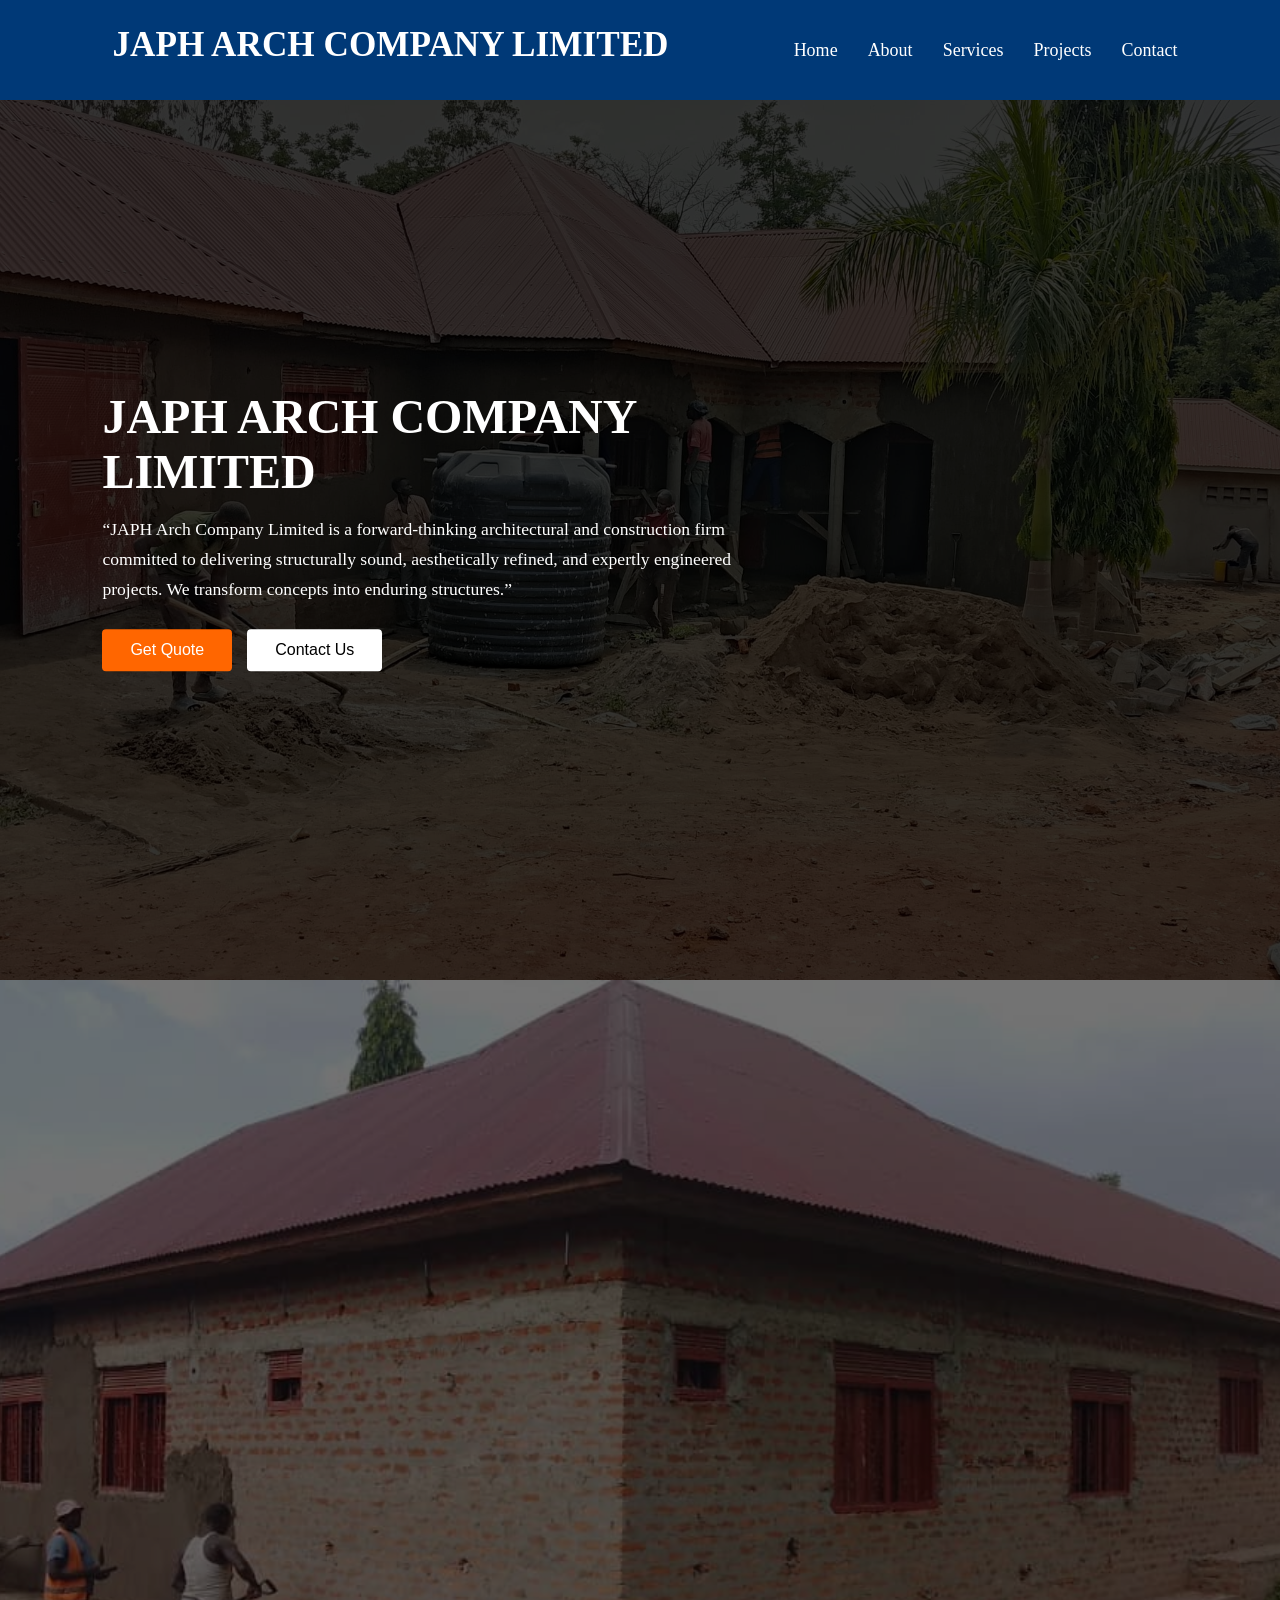
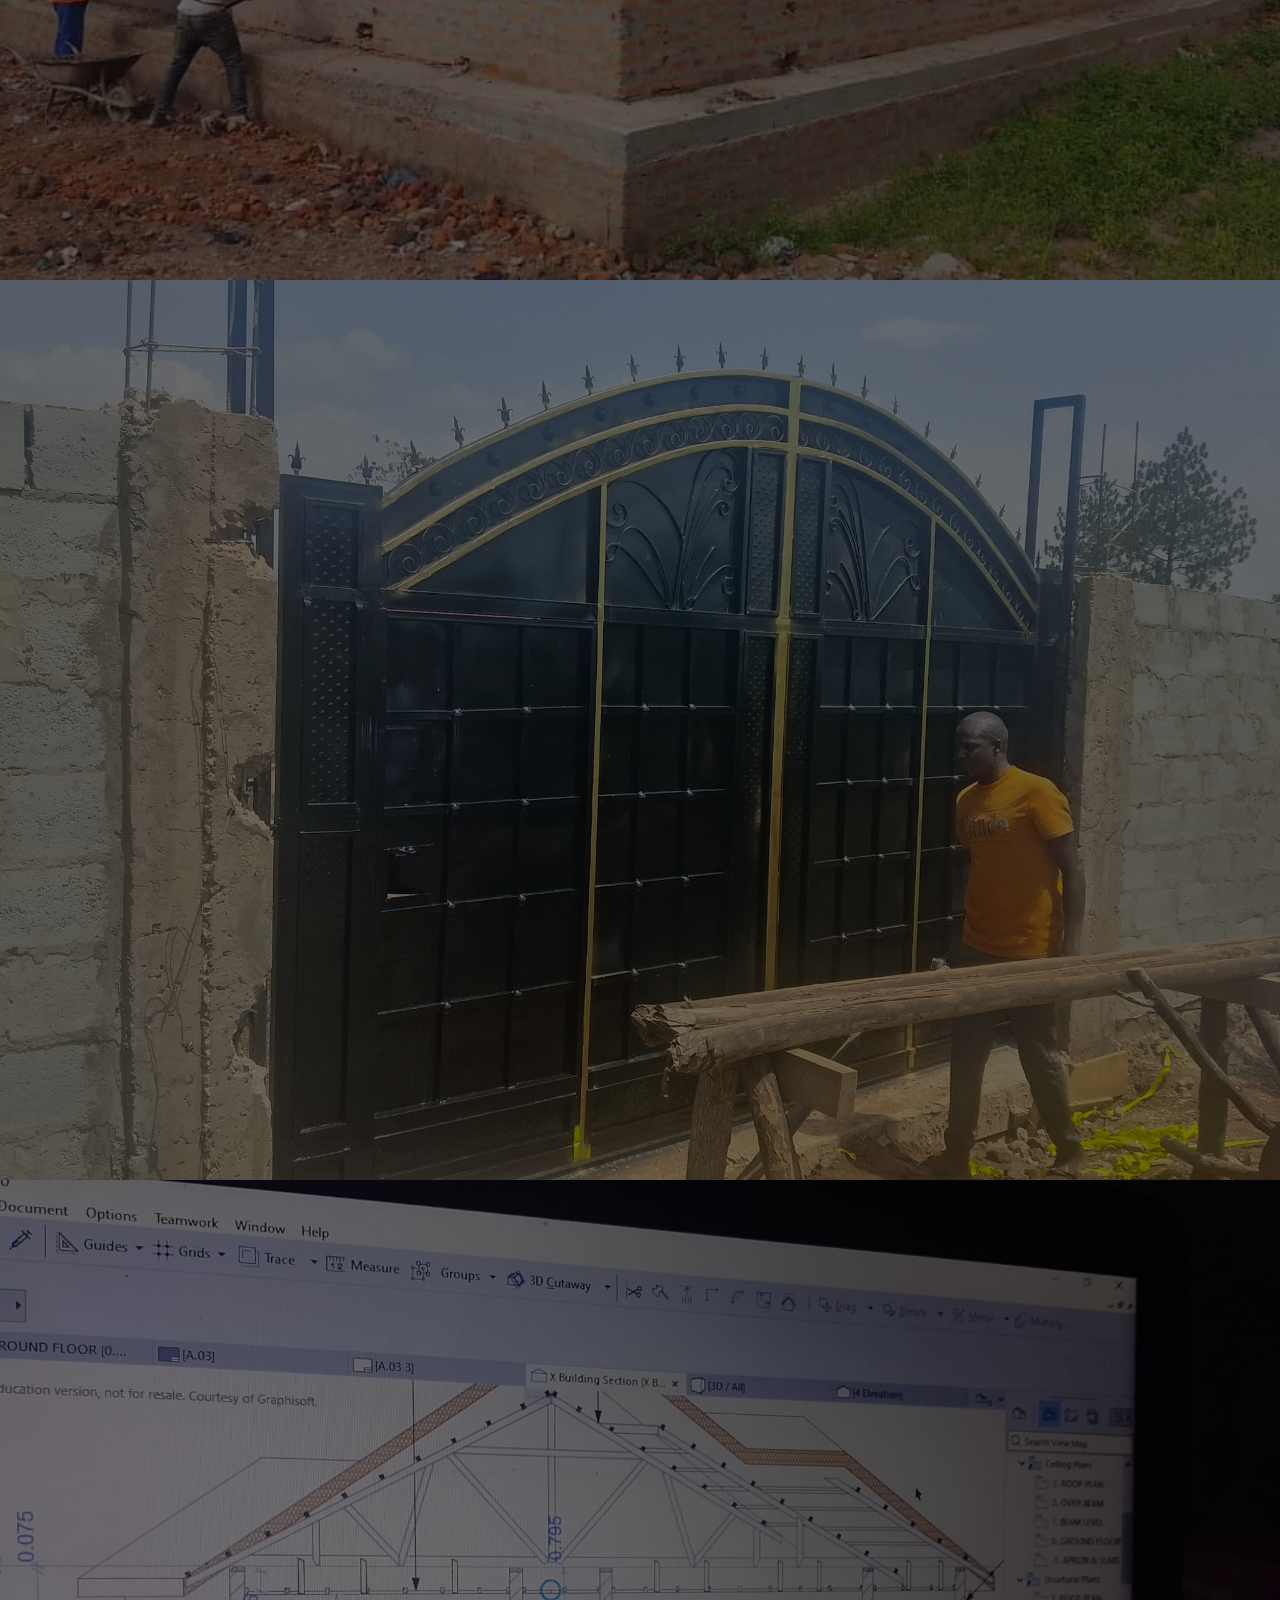
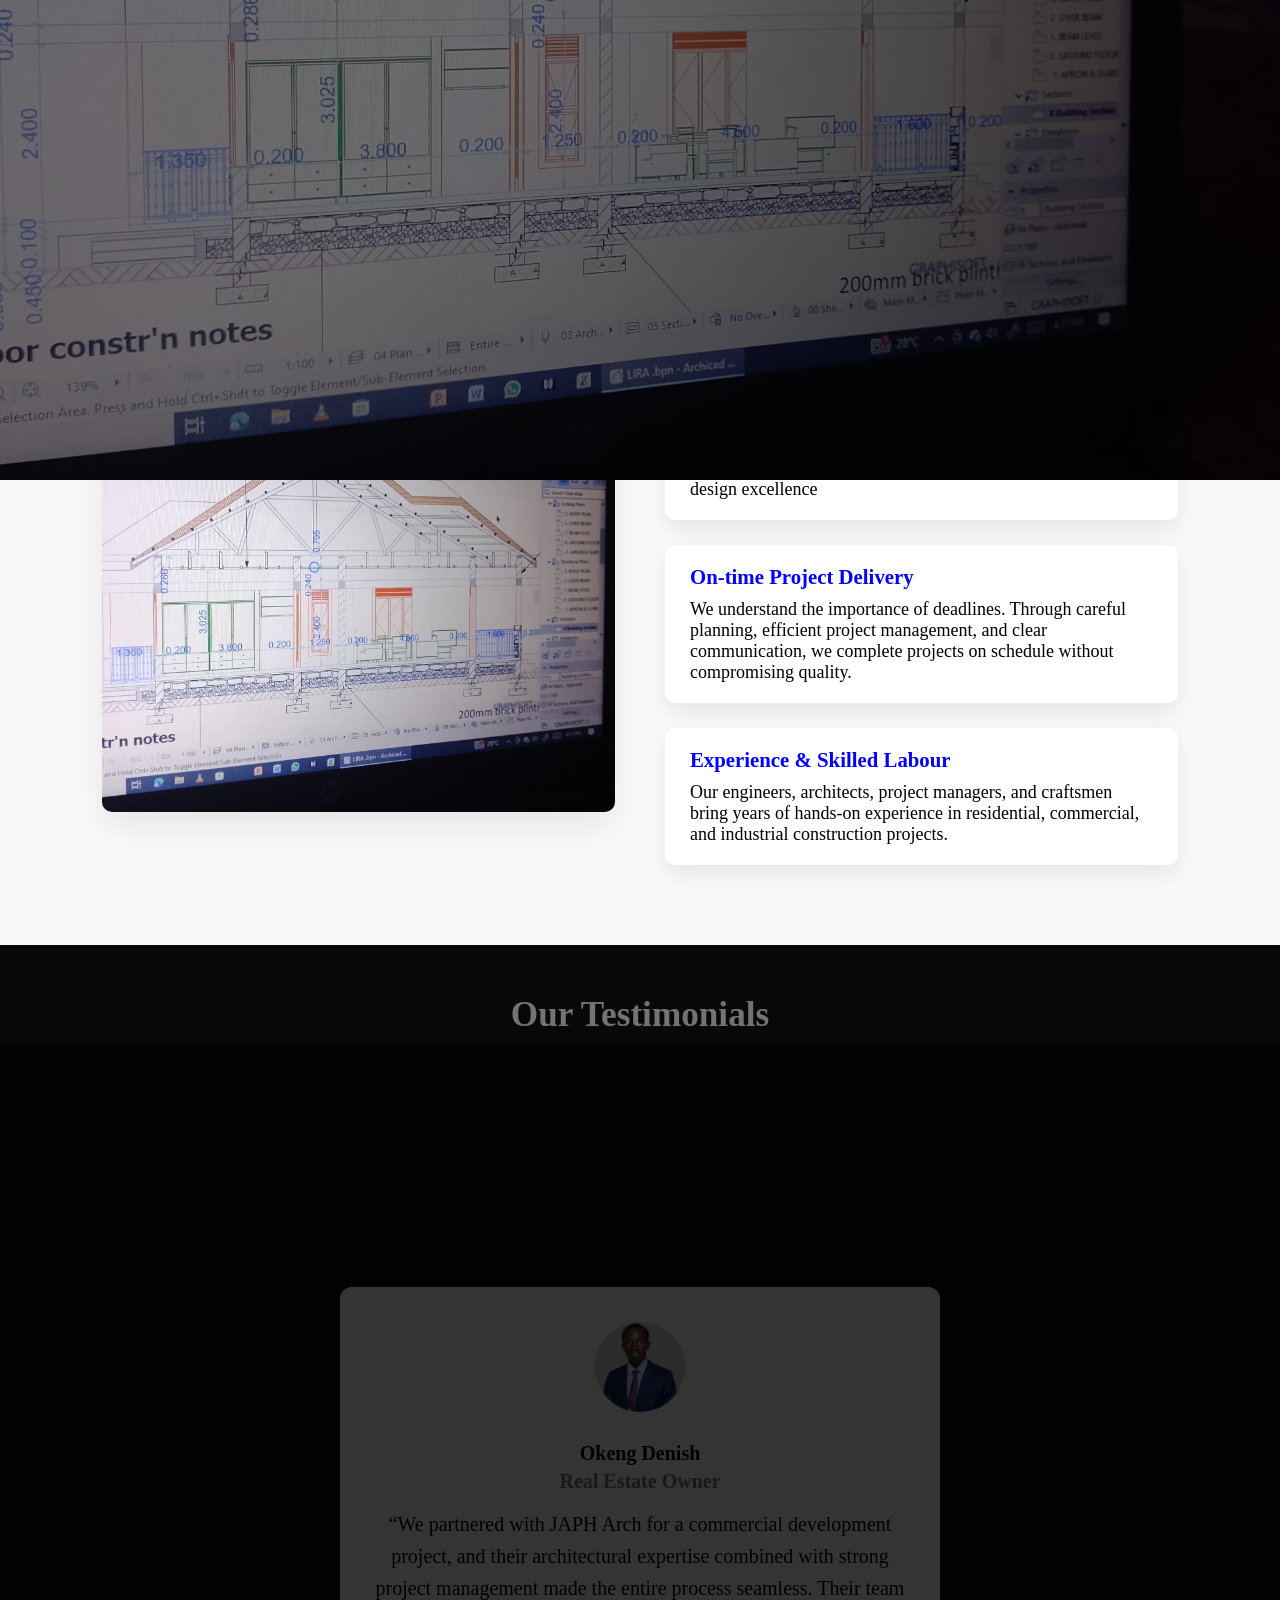
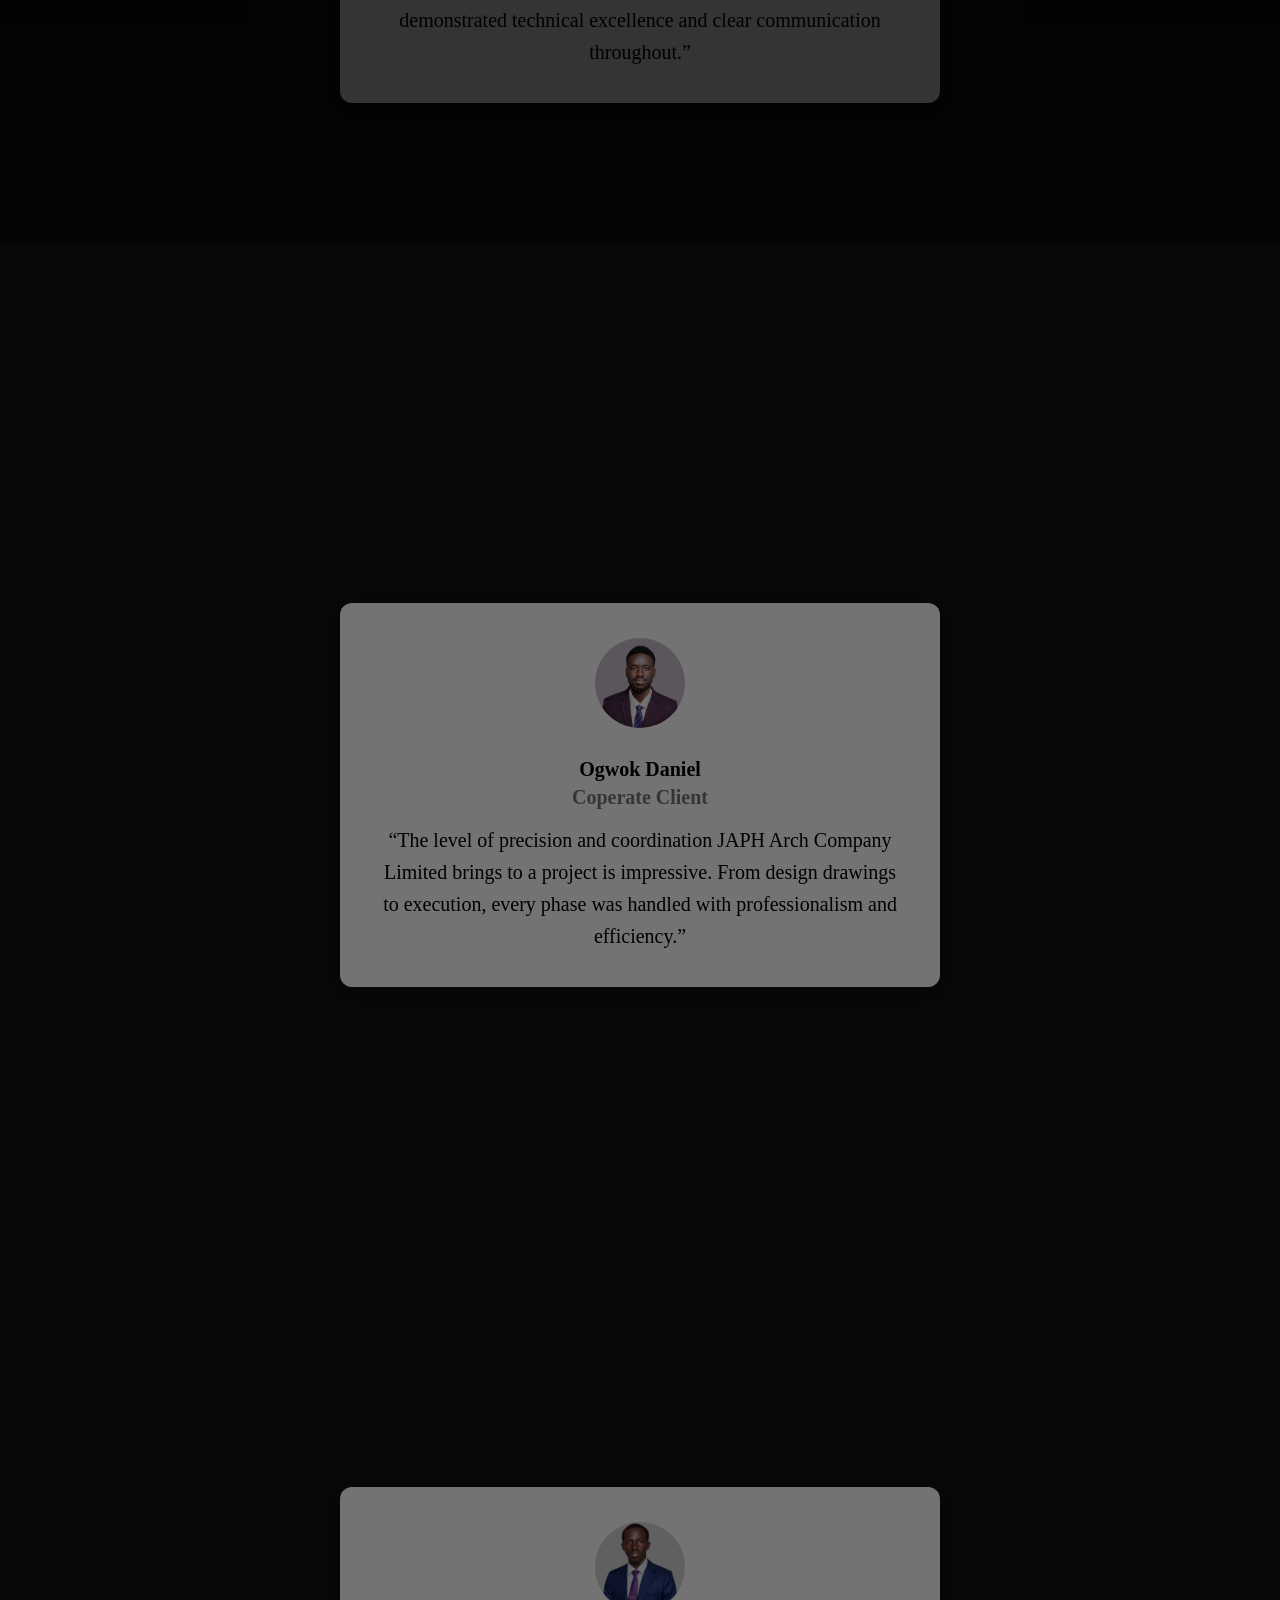
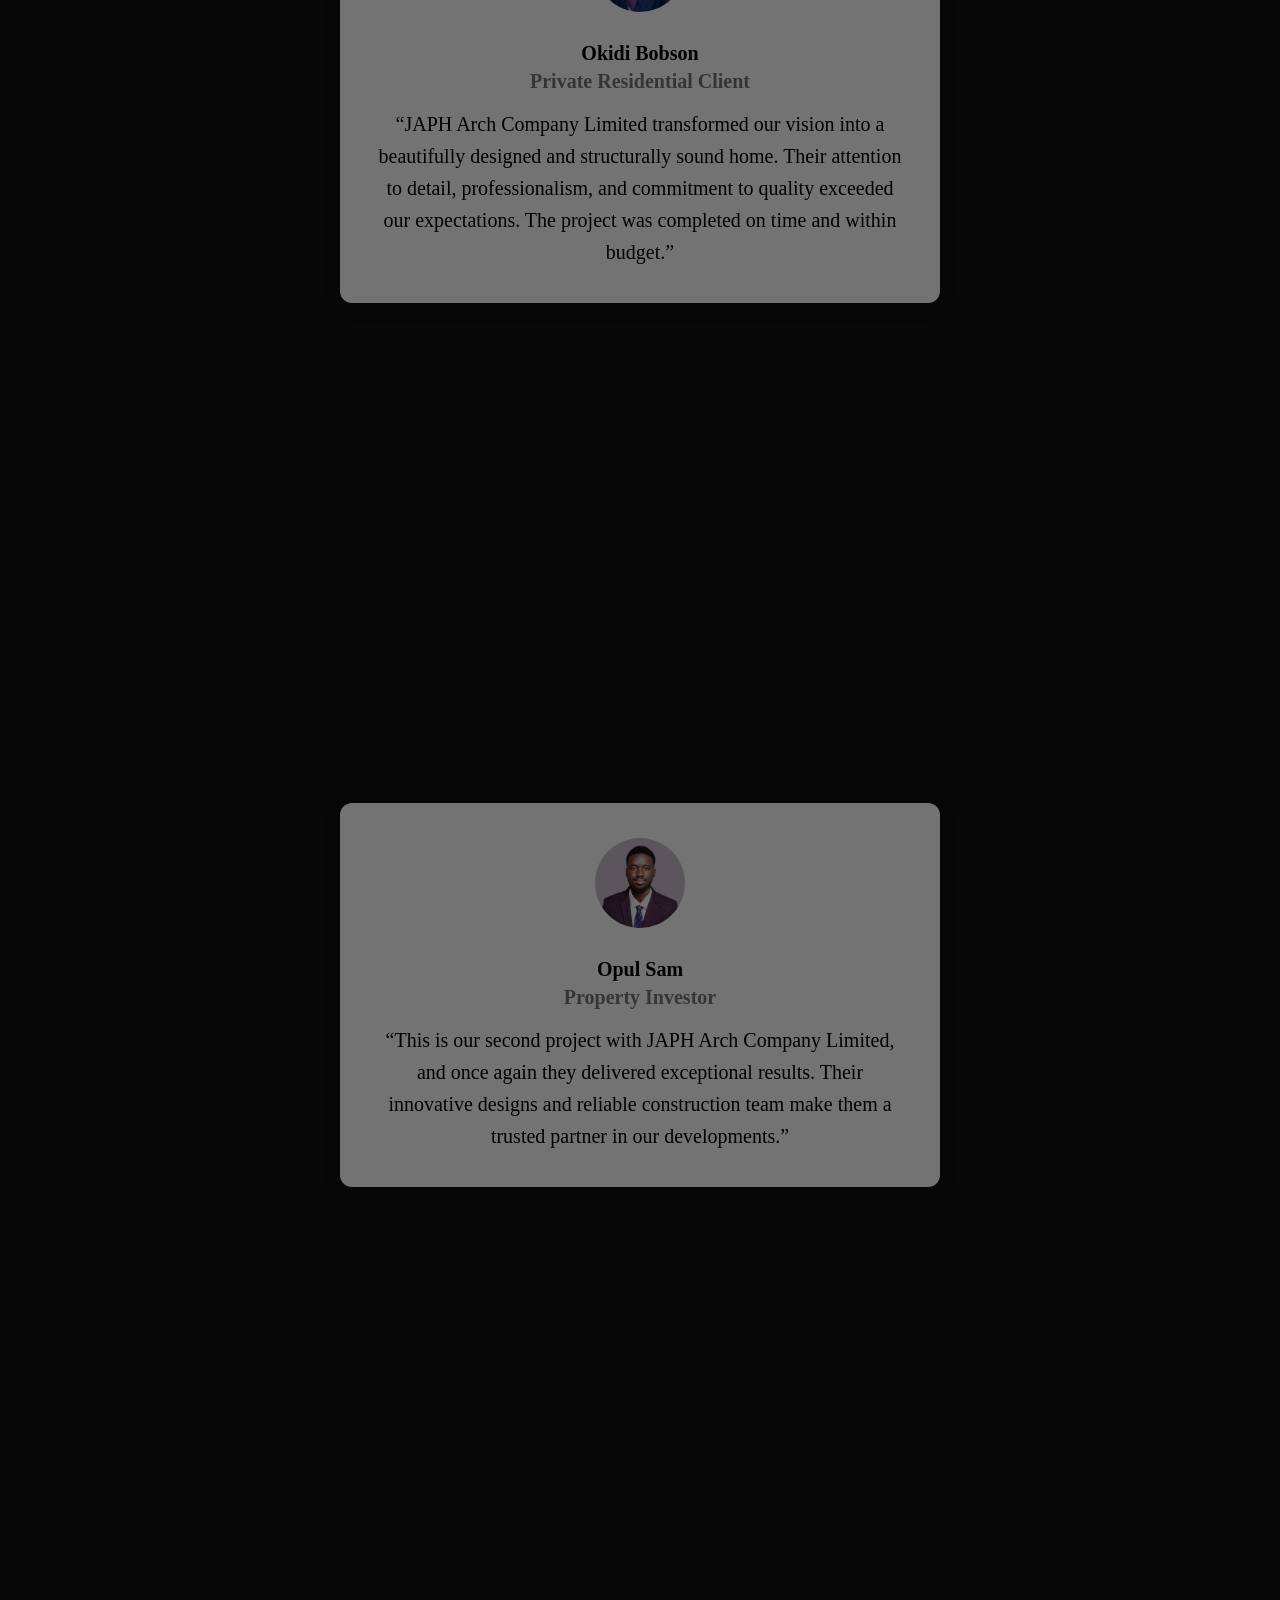
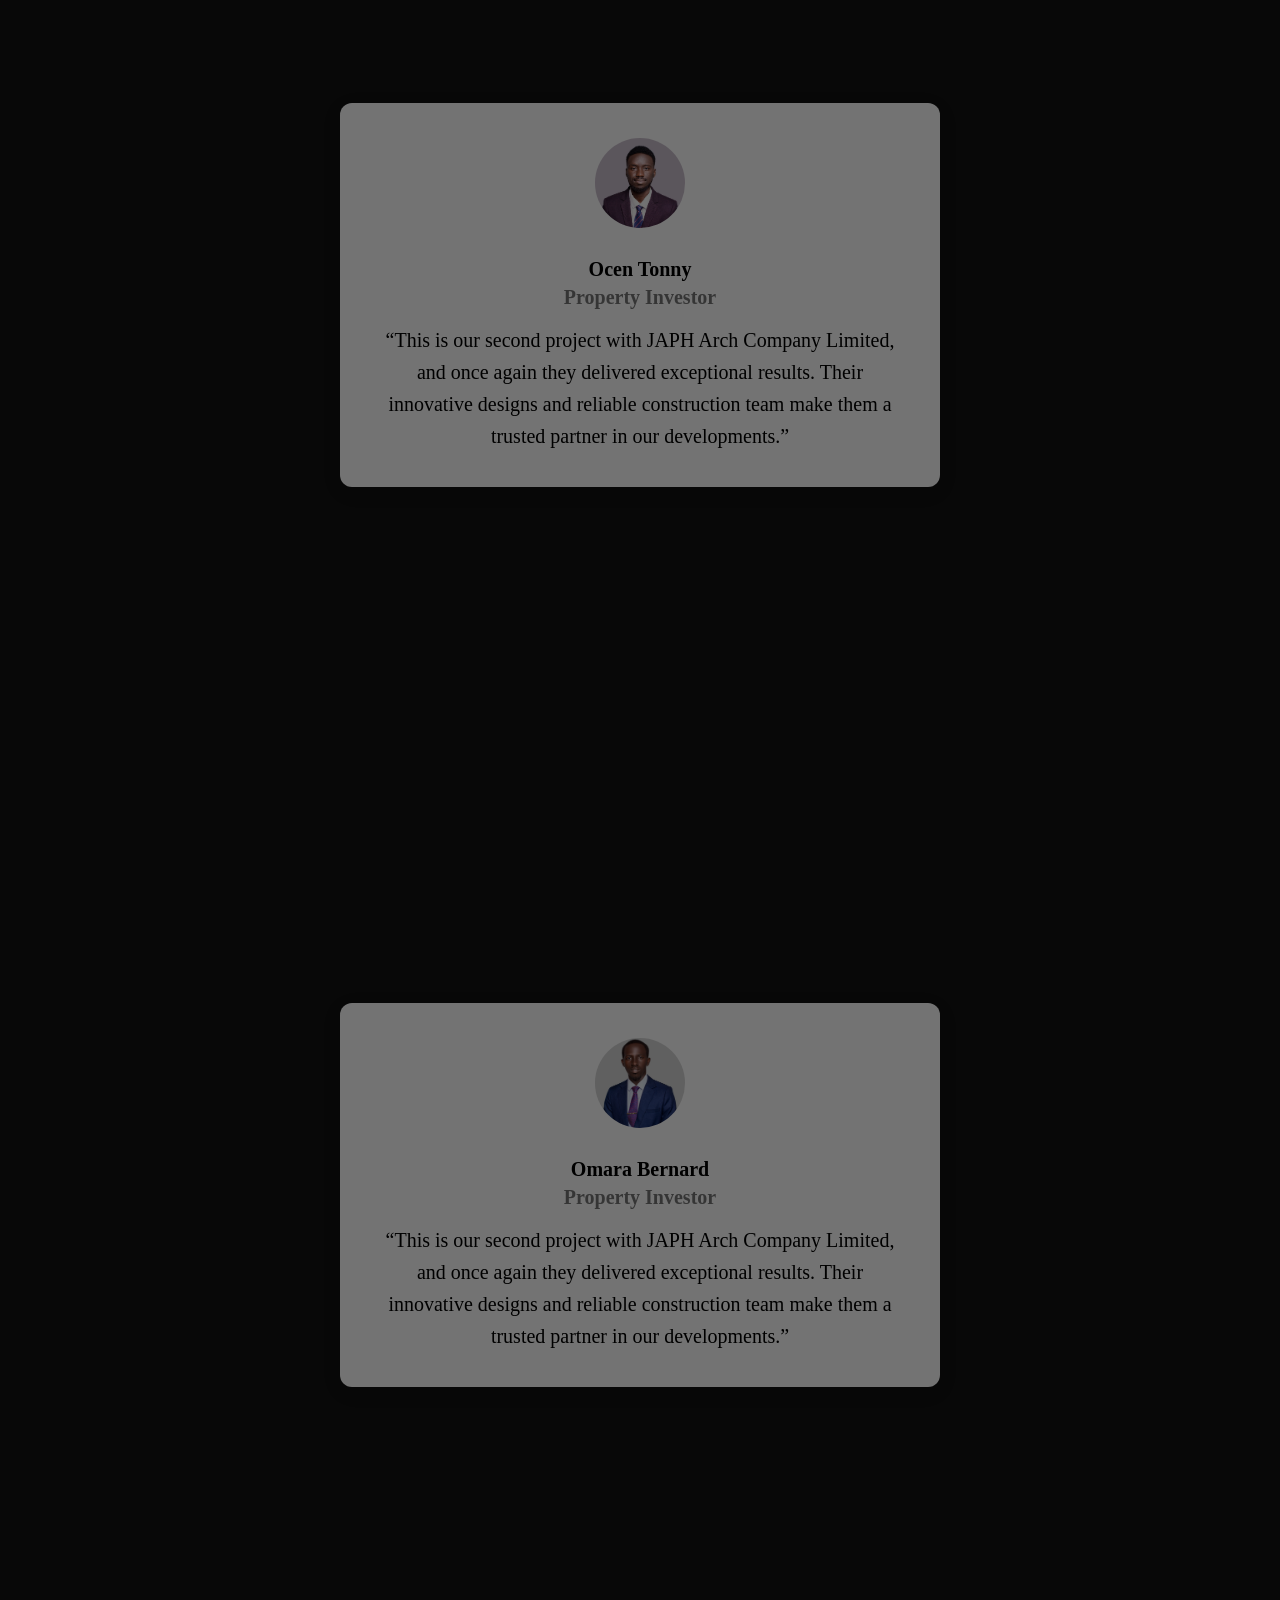
==== commit 31a1ac04: "Fix HTML encoding issues in index.html" ====
--- a/index.html
+++ b/index.html
@@ -46,17 +46,17 @@
   <div class="swiper-wrapper">
     
     <div class="swiper-slide">
-        <img src="IMAGE/project1-front.jpg" alt="">
+        <img src="project1-front.jpg" alt="">
          
     </div>
     <div class="swiper-slide">
-        <img src="IMAGE/project-1-sideway.jpg" alt="" srcset="">
+        <img src="project-1-sideway.jpg" alt="" srcset="">
     </div>
     <div class="swiper-slide">
-        <img src="IMAGE/project-2-gate.jpg" alt="" srcset="">
+        <img src="project-2-gate.jpg" alt="" srcset="">
     </div>
    <div class="swiper-slide">
-        <img src="IMAGE/design-1.jpg" alt="" srcset="">
+        <img src="design-1.jpg" alt="" srcset="">
     </div>
   </div>
   
@@ -137,17 +137,17 @@
             </div>
 
             <div class="project2">
-                <img src="IMAGE/project-1-sideway.jpg" alt="">
+                <img src="project-1-sideway.jpg" alt="">
                 <h3>Building Two</h3>
                 <button onclick="location.href='project.html#residential'">Learn More</button>
             </div>
             <div class="project3">
-                <img src="IMAGE/project-2-gate.jpg" alt="">
+                <img src="project-2-gate.jpg" alt="">
                 <h3>Building Three</h3>
                 <button onclick="location.href='project.html#commercial'">Learn More</button>
             </div>
             <div class="project4">
-                <img src="IMAGE/project1-front.jpg" alt="">
+                <img src="project1-front.jpg" alt="">
                 <h3>Building Four</h3>
                 <button onclick="location.href='project.html#commercial'">Learn More</button>
             </div>
@@ -158,20 +158,20 @@
         <h2>Trusted Partners</h2>
         <div class="trusted-partners">
             <div class="partner1">
-                <img src="IMAGE/L1-removebg-preview.png" alt="">
+                <img src="L1-removebg-preview.png" alt="">
                 <h3>Company One</h3>
             </div>
             <div class="partner2">
-                <img src="IMAGE/L2-removebg-preview.png" alt="">
+                <img src="L2-removebg-preview.png" alt="">
                 <h3>Company Two</h3>
             </div>
 
             <div class="partner3">
-                <img src="IMAGE/l5-removebg-preview.png" alt="">
+                <img src="l5-removebg-preview.png" alt="">
                 <h3>Company Three</h3>
             </div>
             <div class="partner4">
-                <img src="IMAGE/L4-removebg-preview.png" alt="">
+                <img src="L4-removebg-preview.png" alt="">
                 <h3>Company Four</h3>
             </div>
         </div>
@@ -181,7 +181,7 @@
         <h2>Why Choose Us</h2>
         <div class="why">
             <div class="pic">
-                <img src="IMAGE/design-1.jpg" alt="">
+                <img src="design-1.jpg" alt="">
             </div>
 
             <div class="txt">
@@ -217,7 +217,7 @@
     <div class="swiper-wrapper">
    <div class="swiper-slide slider">
       <div class="person1">
-        <img src="IMAGE/ceo2.jpg" alt="">
+        <img src="ceo2.jpg" alt="">
             <h3>Okeng Denish</h3>
             <h4>Real Estate Owner</h4>
             <p>“We partnered with JAPH Arch for a commercial development project, and their
@@ -228,7 +228,7 @@
    </div>
      <div class="swiper-slide slider">
      <div class="person2">
-        <img src="IMAGE/ceo1.jpg" alt="">
+        <img src="ceo1.jpg" alt="">
             <h3>Ogwok Daniel</h3>
             <h4>Coperate Client</h4>
             <p>“The level of precision and coordination JAPH Arch Company Limited brings
@@ -238,7 +238,7 @@
      </div>
      <div class="swiper-slide slider">
       <div class="person3">
-            <img src="IMAGE/ceo2.jpg" alt="">
+            <img src="ceo2.jpg" alt="">
             <h3>Okidi Bobson</h3>
             <h4>Private Residential Client</h4>
             <p>“JAPH Arch Company Limited transformed our vision into a beautifully designed
@@ -250,7 +250,7 @@
 
      <div class="swiper-slide slider">
           <div class="person4">
-             <img src="IMAGE/ceo1.jpg" alt="p1" srcset="">
+             <img src="ceo1.jpg" alt="p1" srcset="">
             <h3>Opul Sam</h3>
             <h4>Property Investor</h4>
             <p>“This is our second project with JAPH Arch Company Limited, and once again they
@@ -261,7 +261,7 @@
         
      <div class="swiper-slide slider">
            <div class="person5">
-            <img src="IMAGE/ceo1.jpg" alt="p1" srcset="">
+            <img src="ceo1.jpg" alt="p1" srcset="">
             <h3>Ocen Tonny</h3>
             <h4>Property Investor</h4>
             <p>“This is our second project with JAPH Arch Company Limited, and once again they
@@ -272,7 +272,7 @@
         
      <div class="swiper-slide slider">
            <div class="person6">
-            <img src="IMAGE/ceo2.jpg" alt="p1" srcset="">
+            <img src="ceo2.jpg" alt="p1" srcset="">
             <h3>Omara Bernard</h3>
             <h4>Property Investor</h4>
             <p>“This is our second project with JAPH Arch Company Limited, and once again they
@@ -365,3 +365,4 @@
 
 
 </html>
+
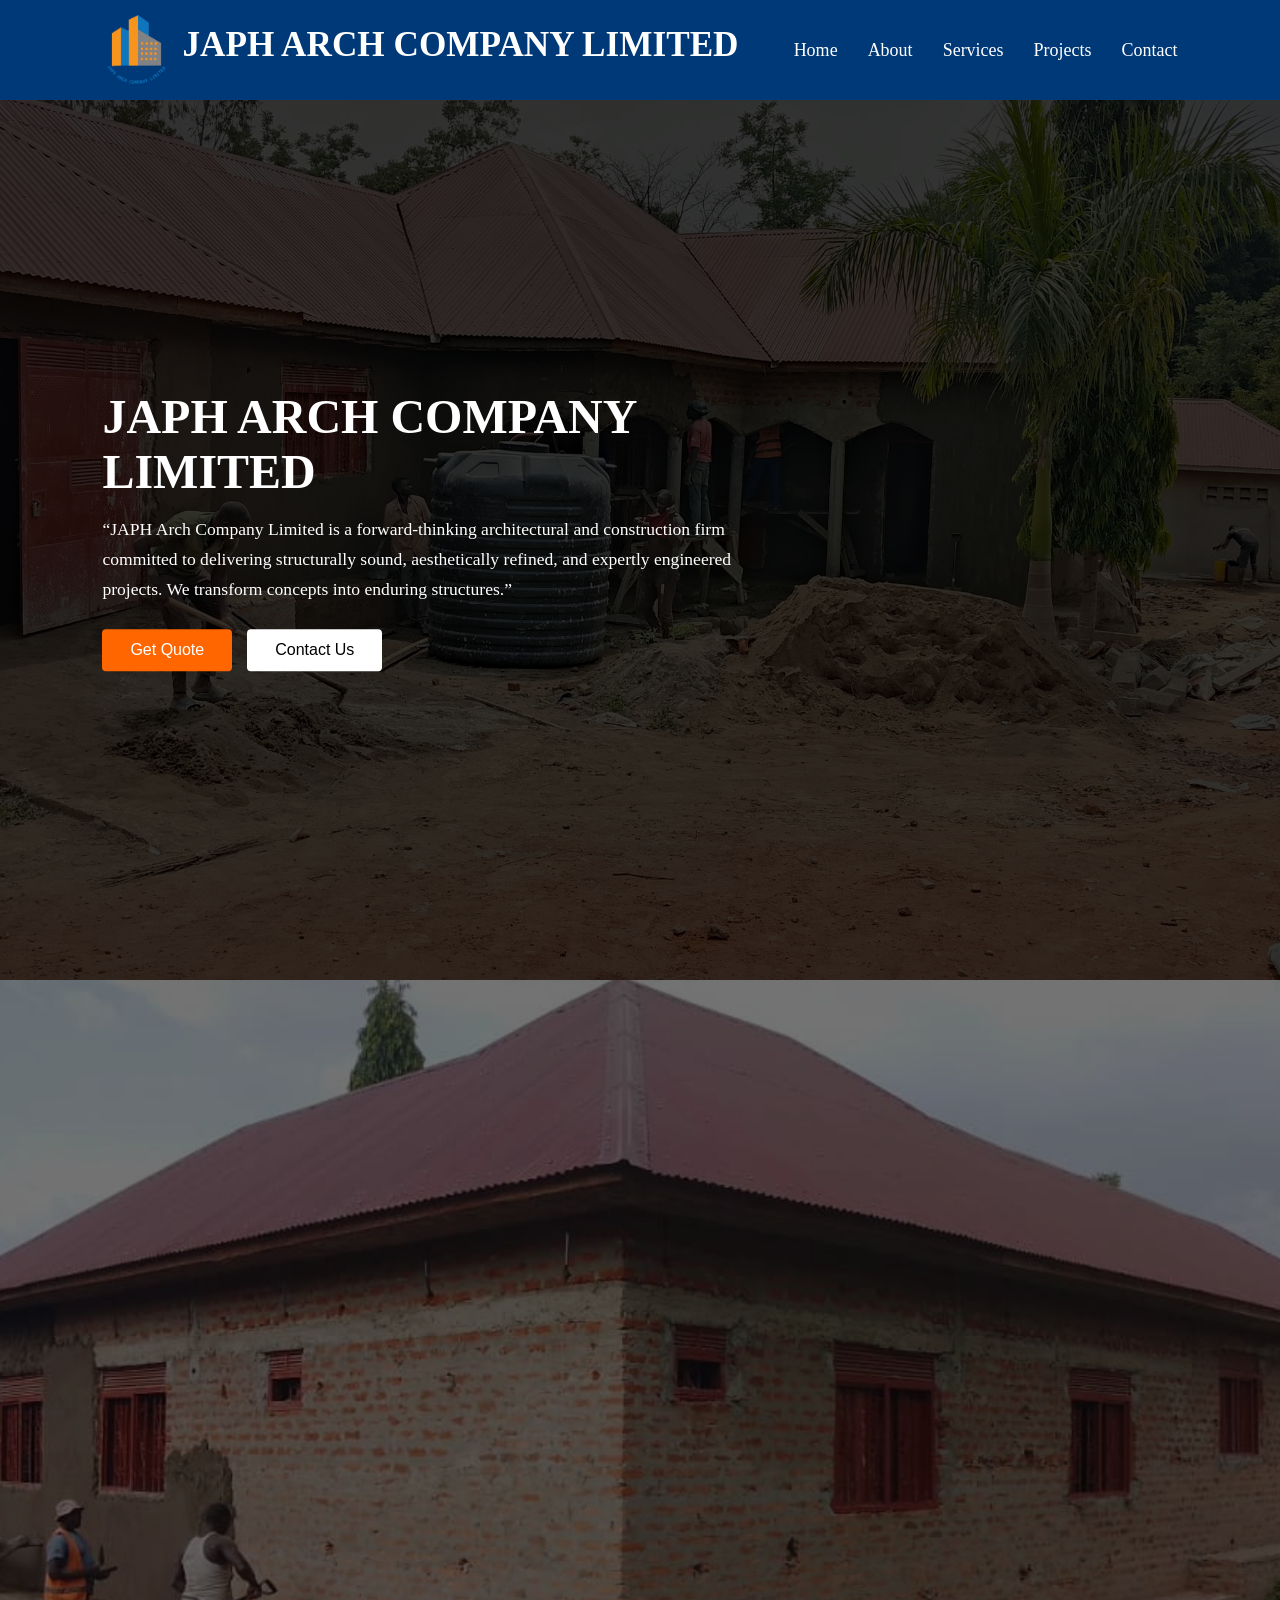
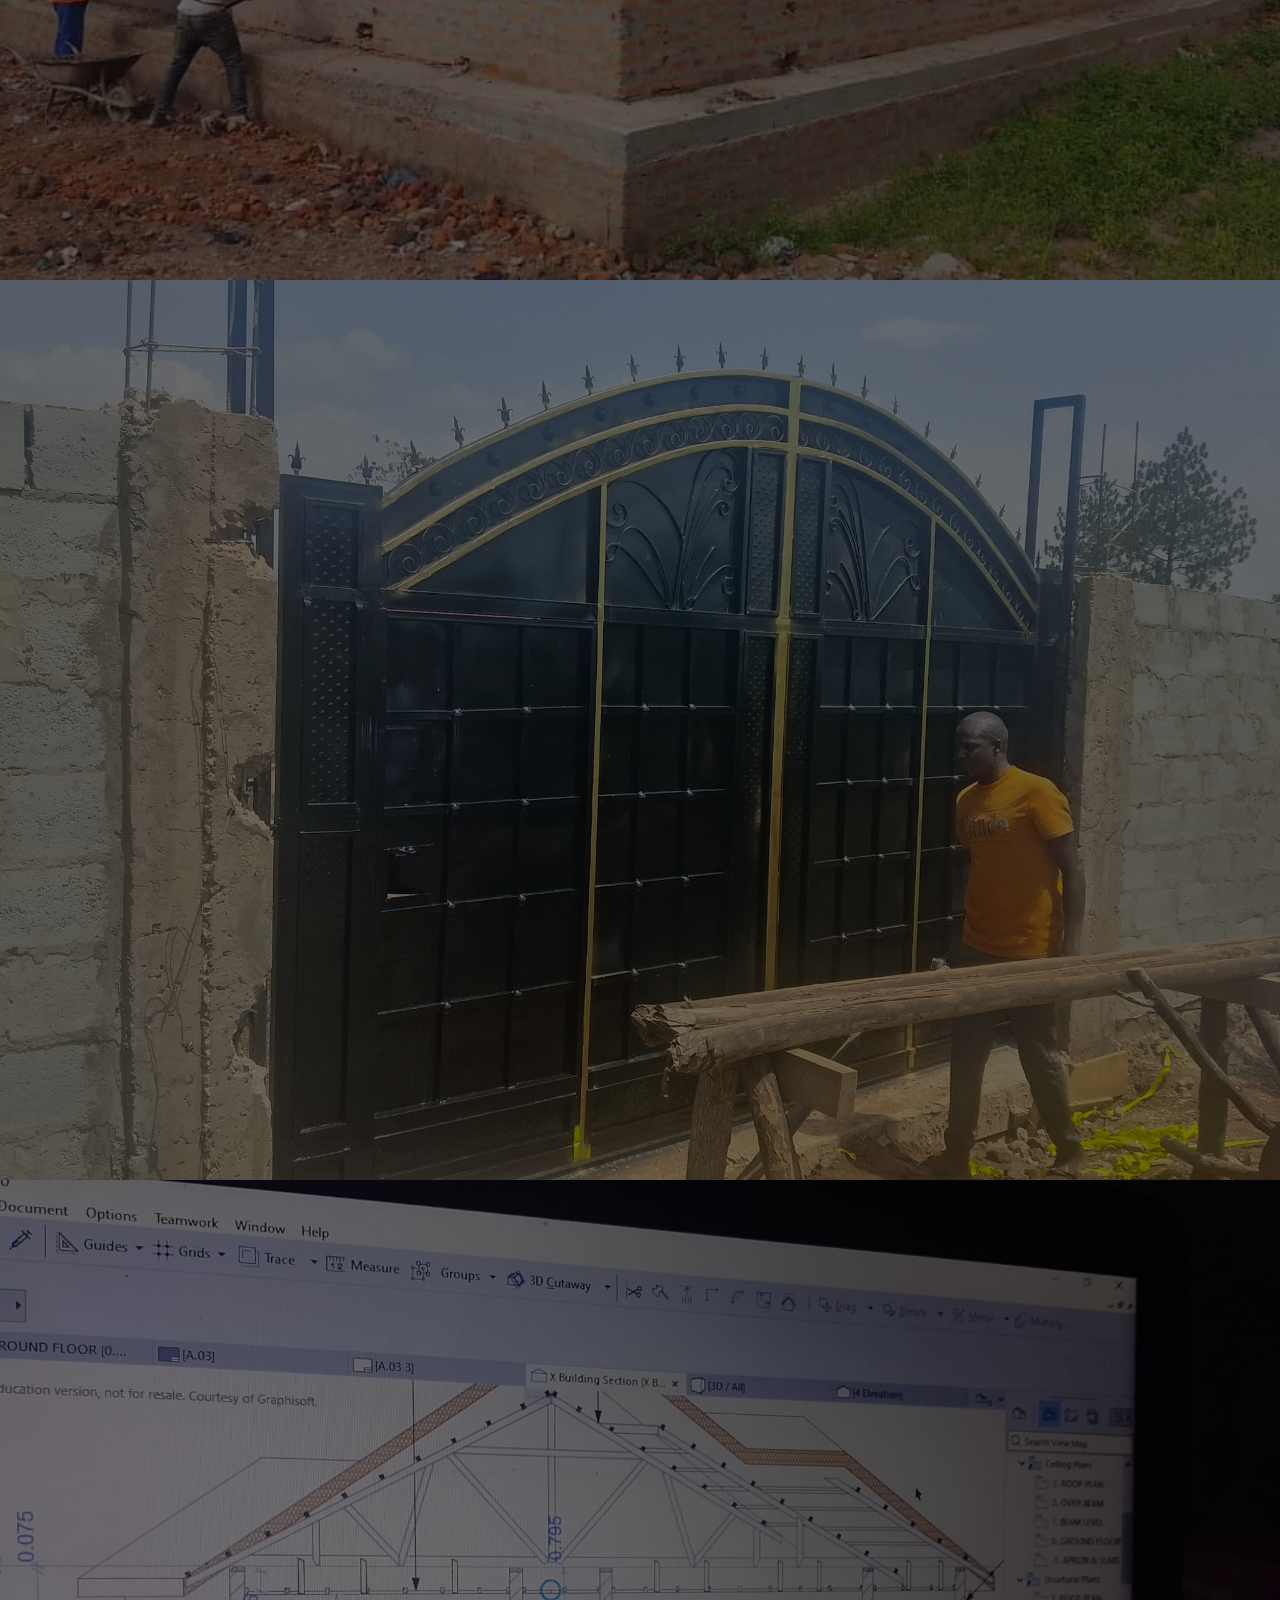
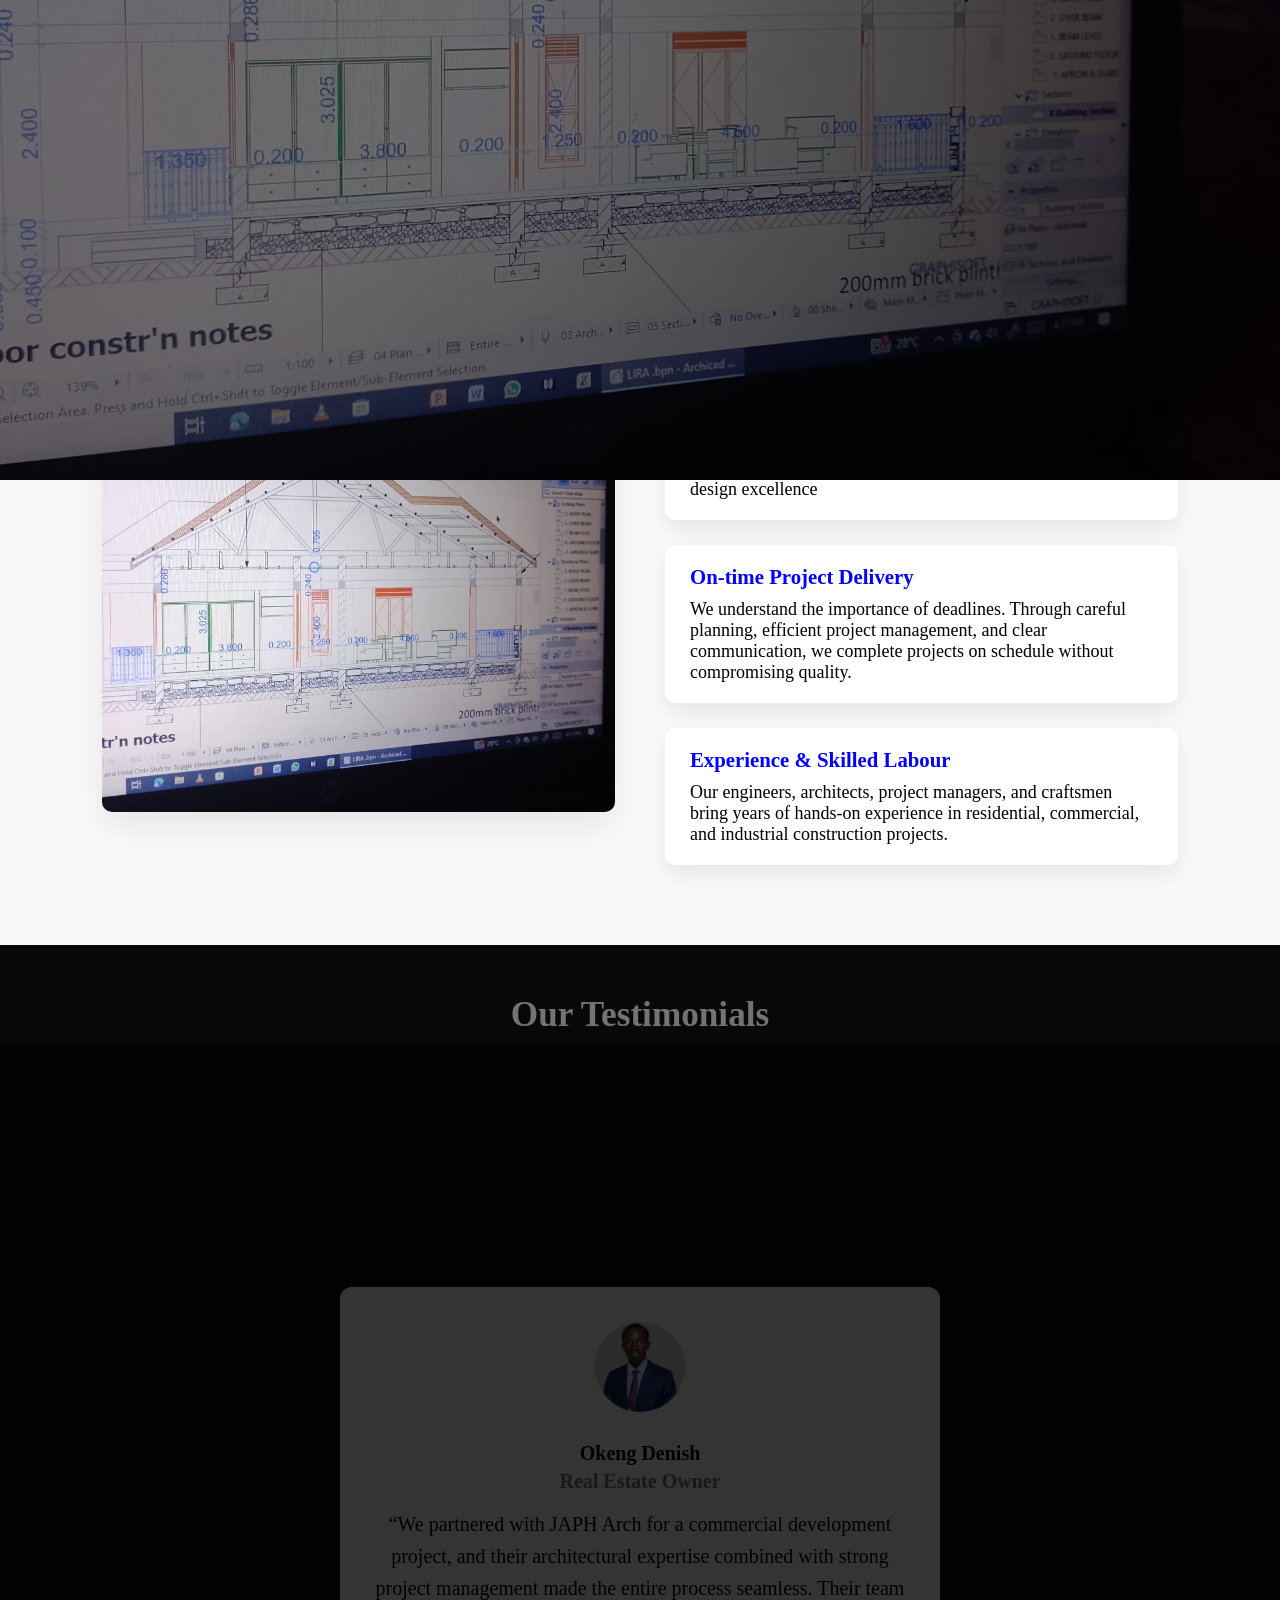
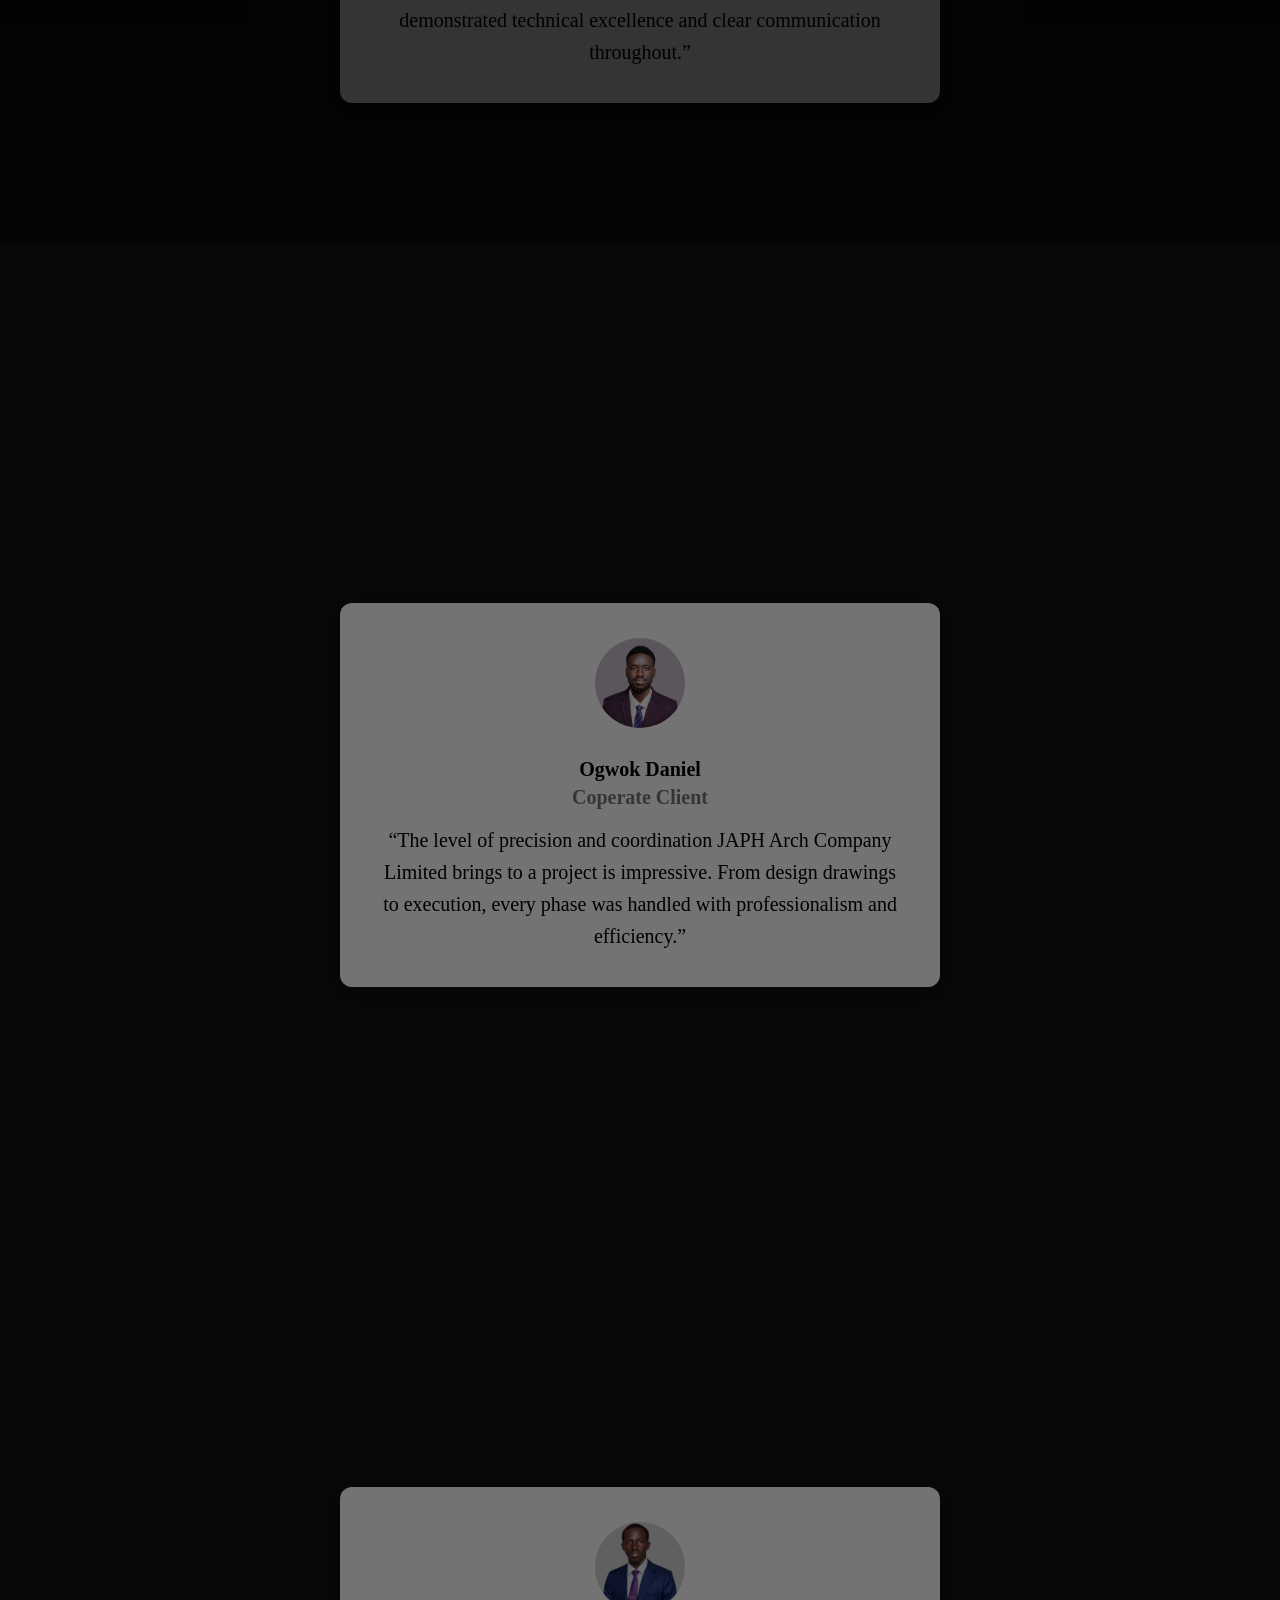
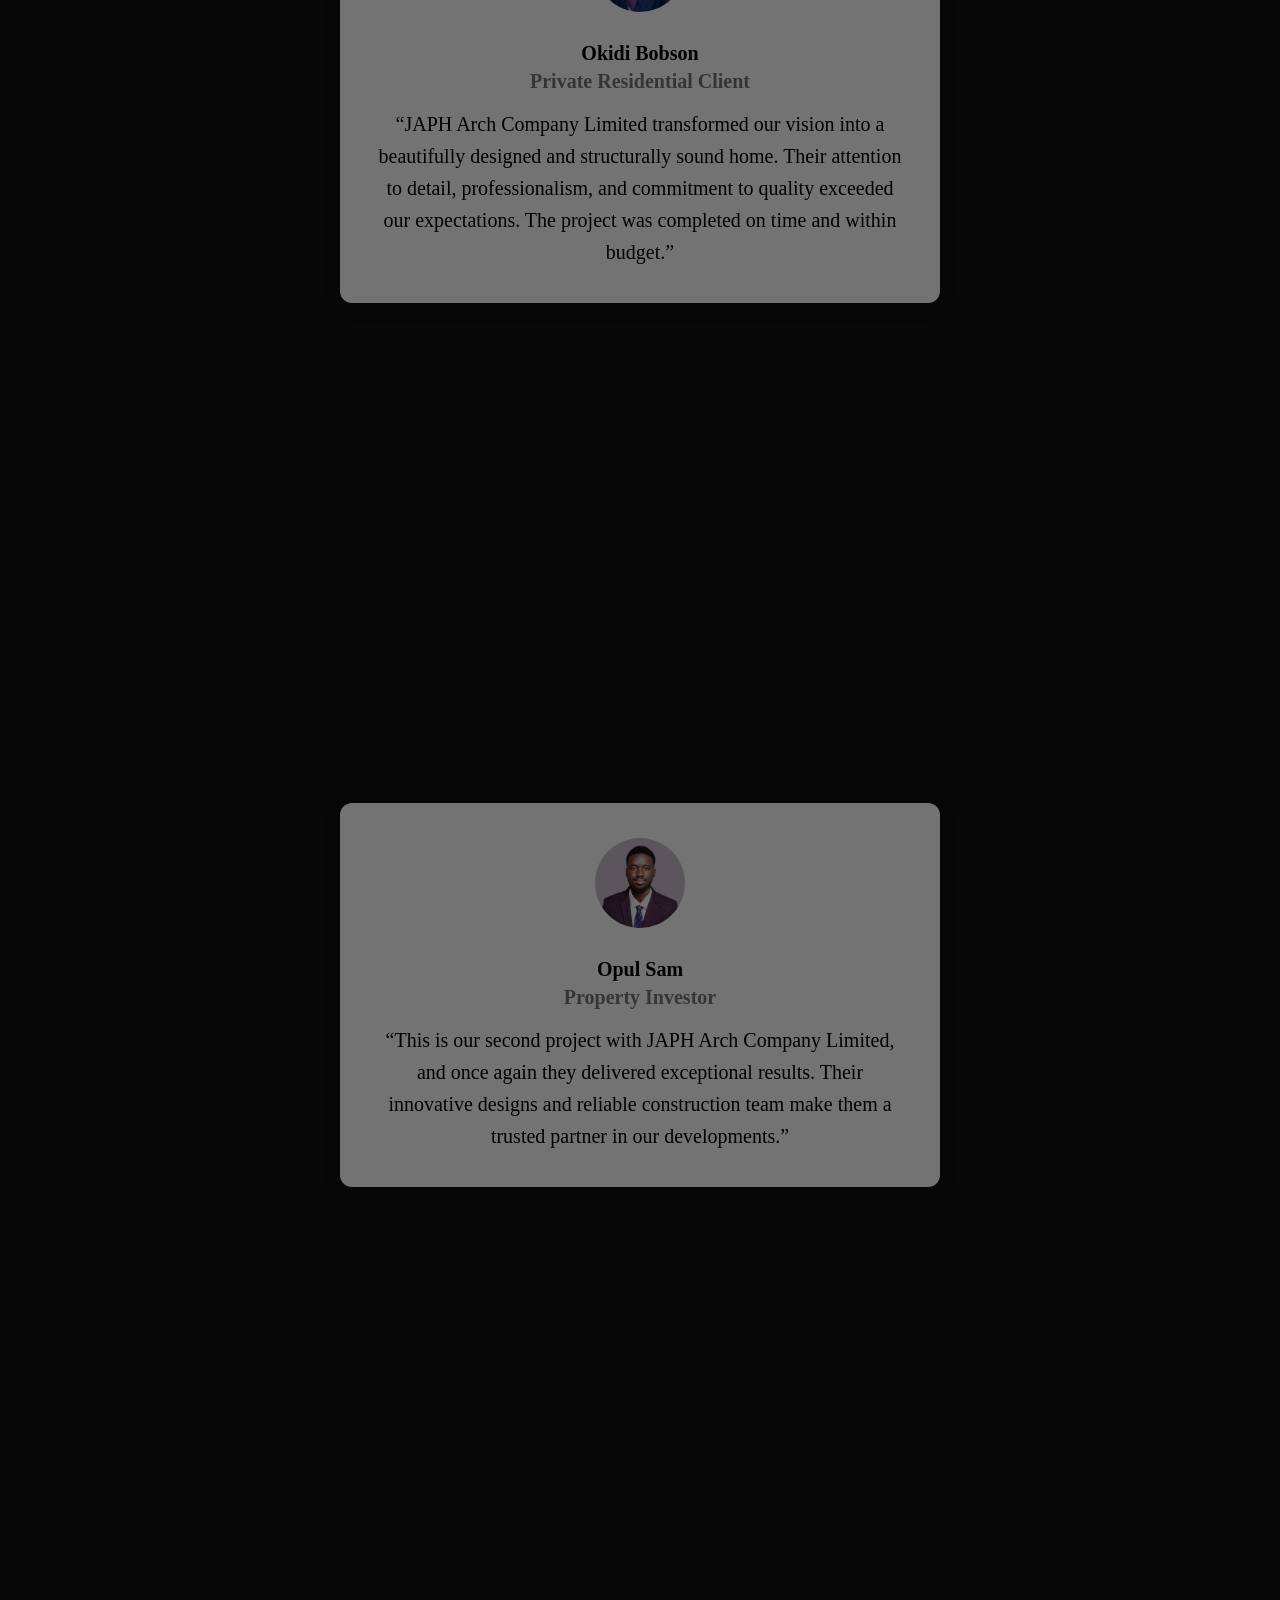
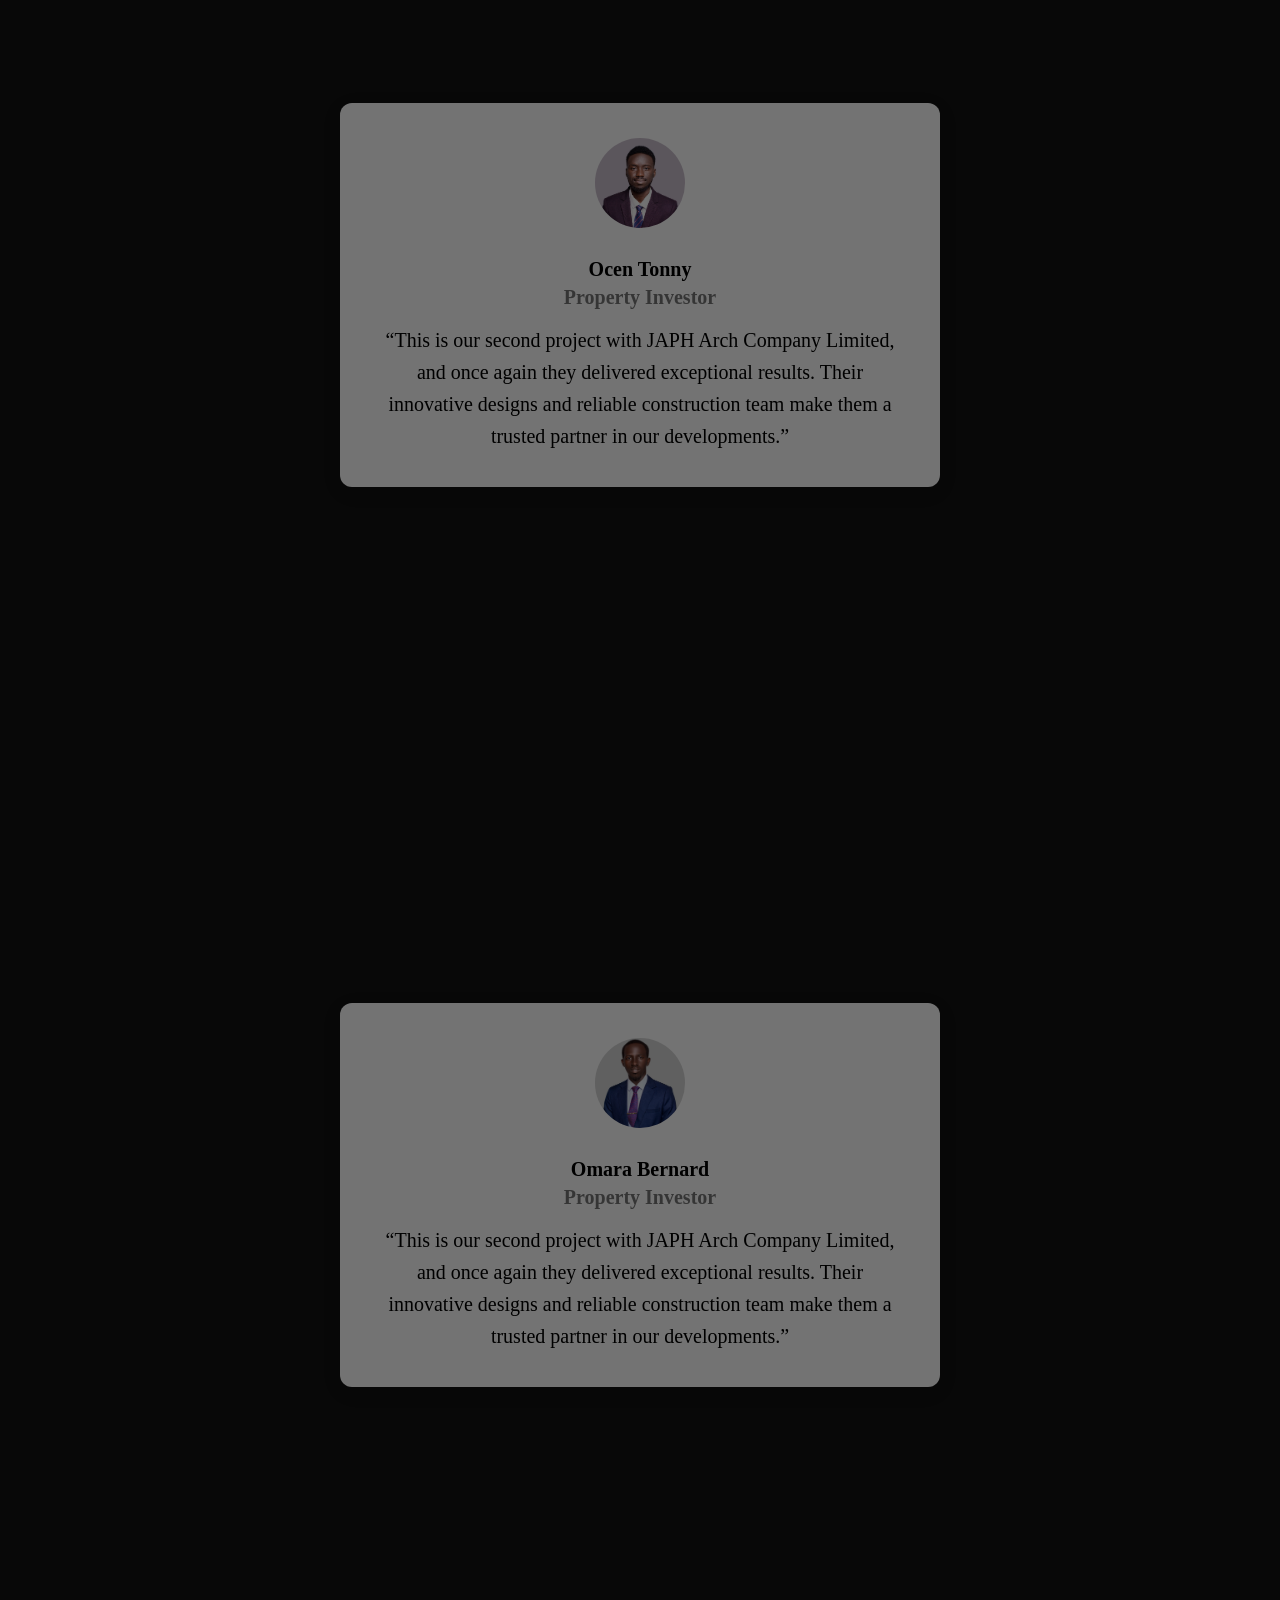
==== commit ea6904b0: "Add files via upload" ====
--- a/index.html
+++ b/index.html
@@ -8,7 +8,7 @@
     <meta name="description" content="Japh Arch Company Limited provides architectural design, structural engineering, 
     and construction services in Lira, Uganda. We deliver innovative and durable building solutions.">
     <link rel="stylesheet" href="path/to/font-awesome/css/font-awesome.min.css">
-    <link rel="icon" type="image/png" href="IMAGE/favicon.png">
+    <link rel="icon" type="image/png" href="favicon.png">
     <link rel="stylesheet" href="https://cdn.jsdelivr.net/npm/swiper@12/swiper-bundle.min.css"/>
 
      <script src="https://cdn.jsdelivr.net/npm/swiper@12/swiper-bundle.min.js"></script>
@@ -18,7 +18,7 @@
 <body>
     <header>
         <div class="logo">
-            <img src="" alt="">
+     <img src="japhlogos.png" alt="japh-logo">
             <h2>JAPH ARCH COMPANY LIMITED</h2>
         </div>
             <nav>
@@ -84,7 +84,7 @@
     <!-- about us preview -->
     <div class="about-preview">
         <div class="prev-img">
-            <img src="IMAGE/project1-front.jpg" alt="">
+            <img src="project1-front.jpg" alt="">
         </div>
         <div class="our-story">
             <h2>Our Story</h2>
@@ -131,7 +131,7 @@
         <h2>Our Project Preview</h2>
         <div class="projects-overview">
             <div class="project1">
-                <img src="IMAGE/design-1.jpg" alt="">
+                <img src="design-1.jpg" alt="">
                 <h3>Building One</h3>
                 <button onclick="location.href='project.html#residential'">Learn More</button>
             </div>
@@ -330,8 +330,10 @@
   <div class="all-links">
 
         <div class="about-com">
-            <img src="" alt="logo">
+            <div class="i-h2">
+            <img src="japhlogos.png" alt="japh-logo">
             <h2>JAPH ARCH COMPANY LIMITED</h2>
+            </div>
             <p>APH Arch Company Limited provides expert architectural design, structural
                 engineering, and construction services, delivering innovative and durable building
                 solutions from concept to completion.</p>
@@ -363,6 +365,4 @@
     <script src="https://cdn.jsdelivr.net/npm/swiper@11/swiper-bundle.min.js"></script>
 </body>
 
-
-</html>
-
+</html>
--- a/styles.css
+++ b/styles.css
@@ -55,27 +55,48 @@
     text-align: center;
 }
 
+header .logo img{
+  width: 70px;
+  height: 70px;
+}
+
 /*  NAVIGATION STYLING */
 
 nav {
     display: flex;
     justify-content: space-between;
     align-items: center;
+    /* margin-right: 20px; */
 }
 
 /* Hide close icon initially */
+/* Utility class */
+.hidden {
+  display: none;
+}
+
+/* Default states */
+.menu-icon {
+  display: none; /* visible by default */
+}
 
 .close-icon {
+  display: none; /* hidden by default */
+}
+
+
+/* .close-icon {
     display: none;
     cursor: pointer;
-   fill: white;
+    fill: white;
 }
 
 .menu-icon {
+   display: none;
     cursor: pointer;
-  fill: white;
-    display: none;
-}
+    fill: white;
+   
+} */
 
 /* Navigation links */
 .nav-links {
@@ -83,6 +104,9 @@
     display: flex;
     gap: 30px;
 }
+.nav-links .nav-active{
+  display: flex;
+}
 
 .nav-links li a {
     text-decoration: none;
@@ -90,12 +114,15 @@
     font-weight: 500;
 }
 
+
+
 /* MOBILE STYLES */
 
 @media (max-width: 768px) {
 
     .nav-links {
-        position: fixed;
+        /* position: fixed; */
+        position: absolute;
         top: 0;
         right: -100%;
         height: 100vh;
@@ -104,6 +131,7 @@
         flex-direction: column;
         padding-top: 80px;
         transition: 0.4s ease;
+      
     }
 
     .nav-links li {
@@ -116,11 +144,14 @@
         font-size: 18px;
     }
 
+
     /* When active */
     .nav-active {
         right: 0;
     }
-
+  .logo h2{
+    font-size: 18px;
+  }
     .menu-toggle {
         z-index: 1001;
     }
@@ -129,15 +160,16 @@
     color: white;
    display: block;
 }
+
 .close-icon{
     color: white;
-}
-
-}
-
+
+    
+}
+}
 @media(max-width:448){
   header.logo h2{
-  font-size: 20px;
+  font-size: 18px;
 }
 }
 
@@ -827,8 +859,11 @@
 }
 @media(max-width:768){
 .slider{
-  display: block;
-}
+  /* display: block; */
+
+}
+
+
 
 }
 /* get in touch */
@@ -1025,6 +1060,14 @@
   width: 500px;
   line-height: 35px;
 }
+
+.about-com .i-h2{
+  display: flex;
+}
+  .about-com img{
+    width: 70px;
+    height: 70px;
+  }
 .right{
   margin-top: 30px;
   text-align: center;
@@ -1049,6 +1092,7 @@
   .about-com {
     width: 100%;
   }
+
 
   .useful-links,
   .contacts {
